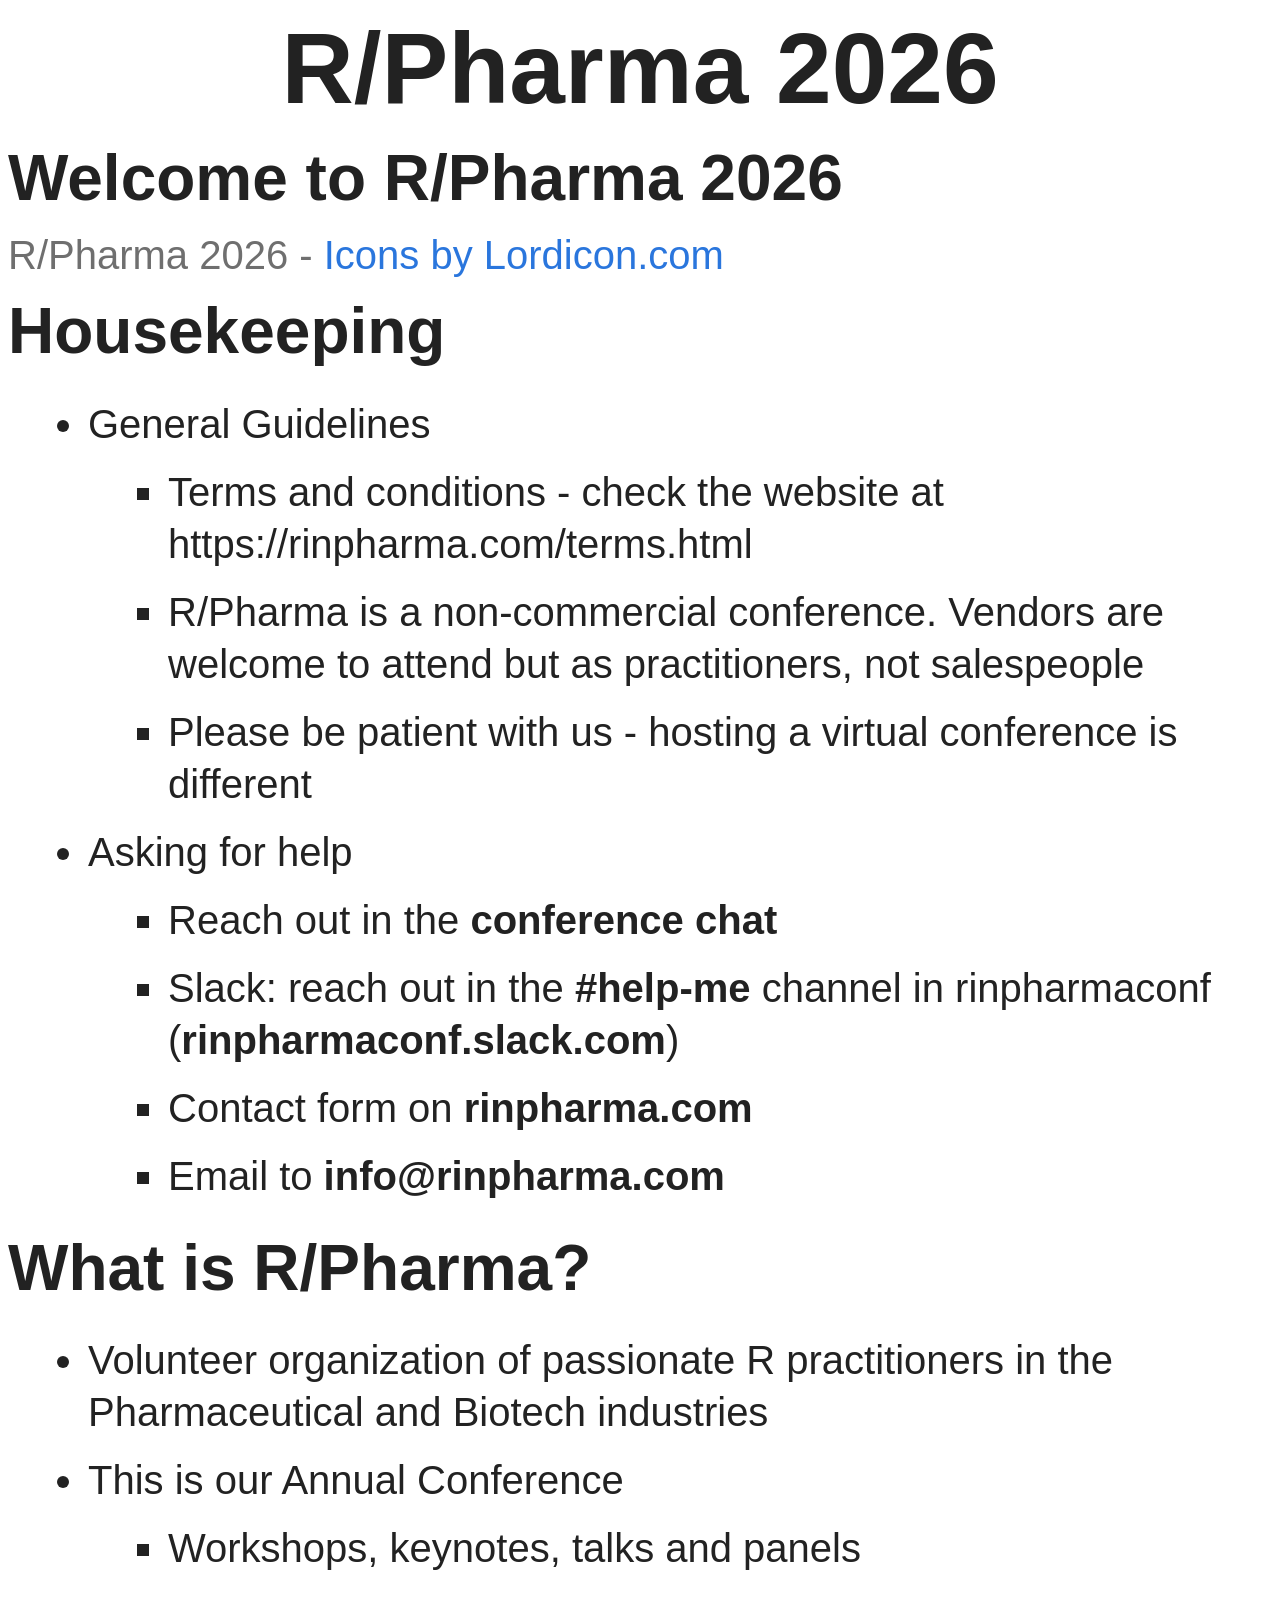
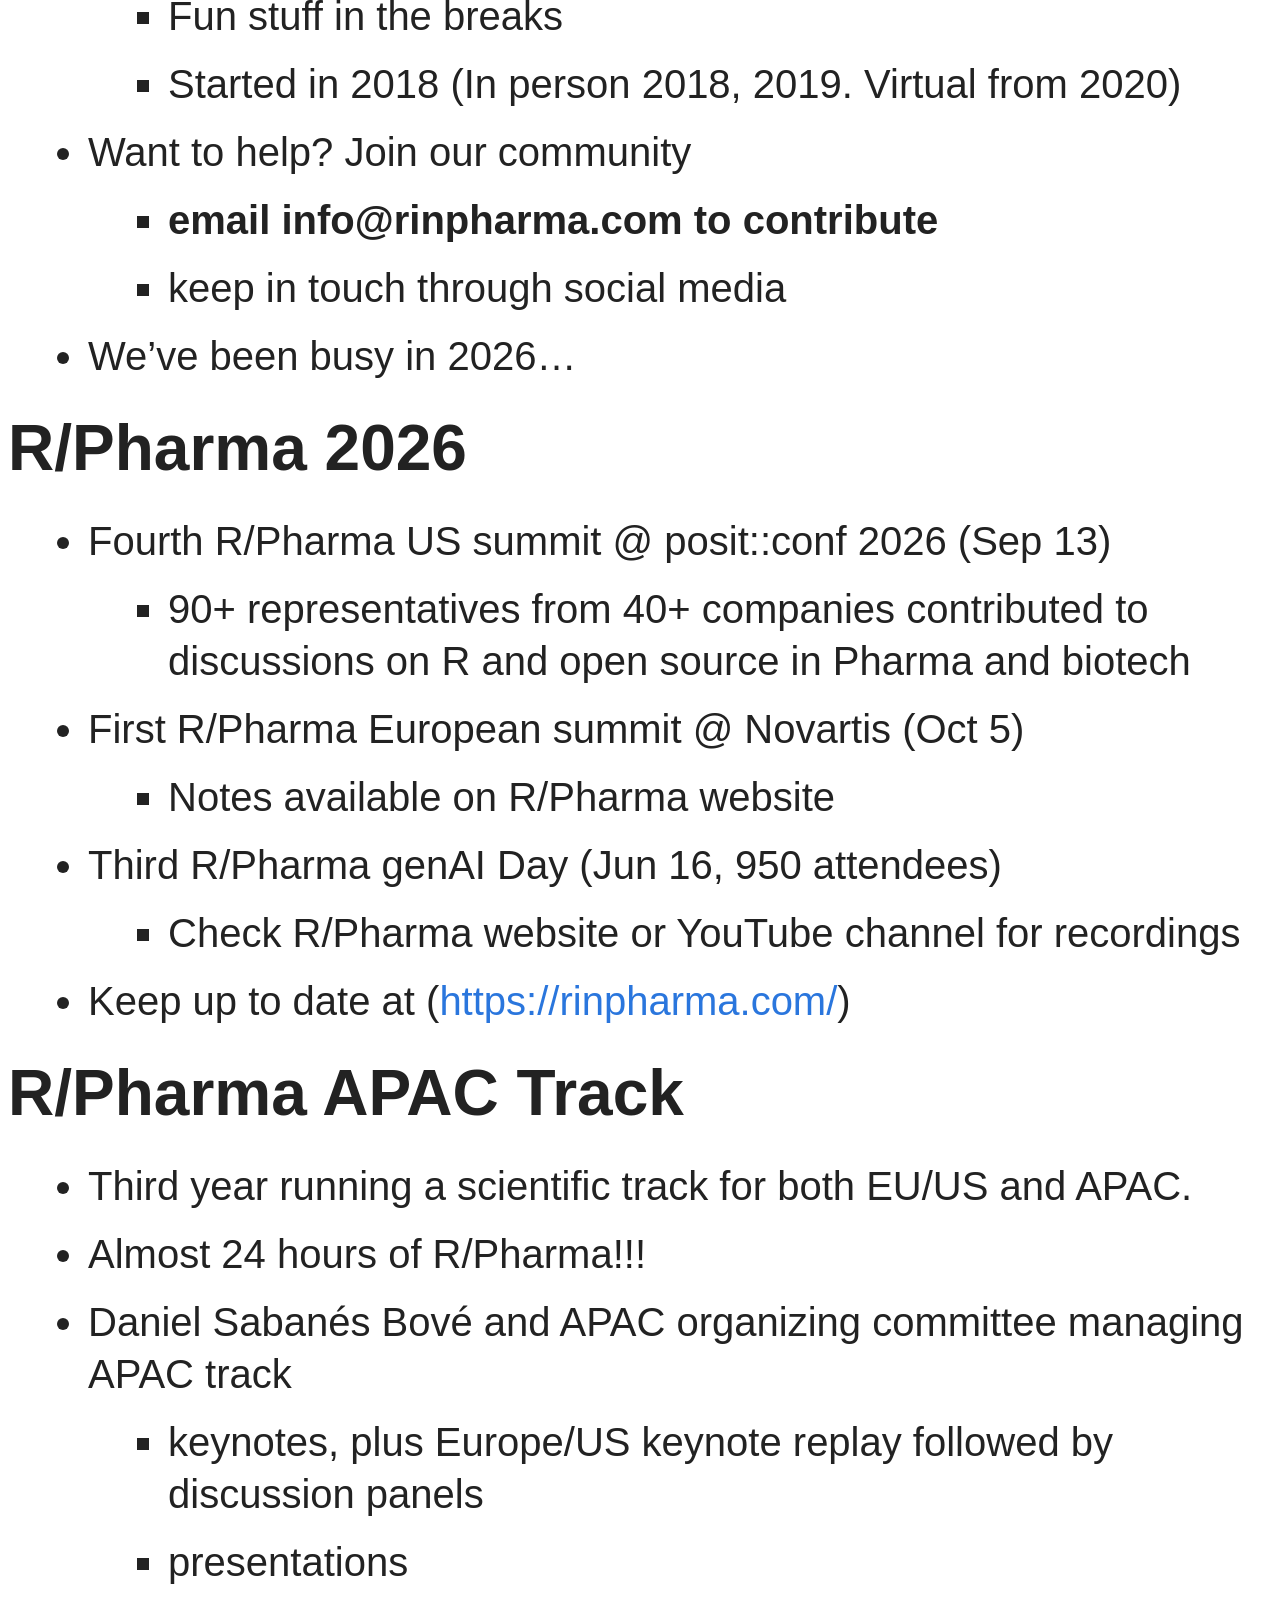
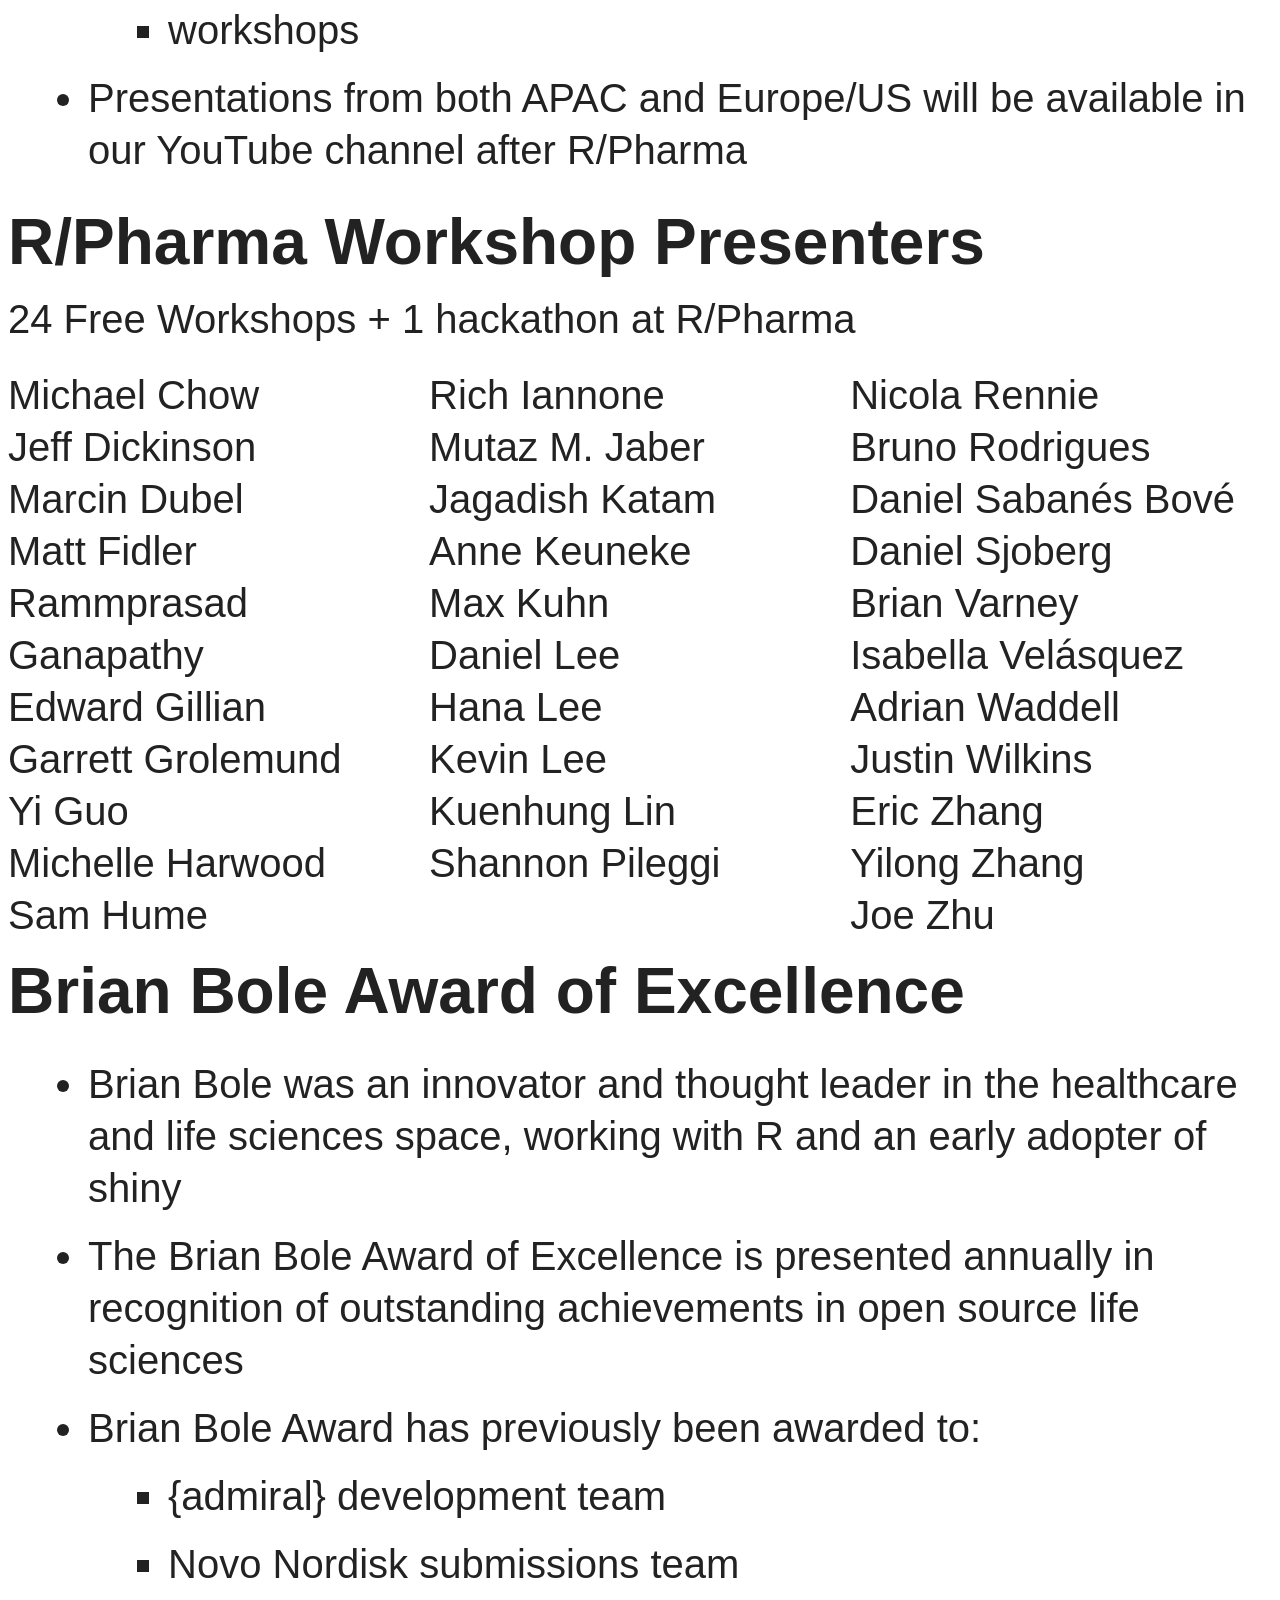
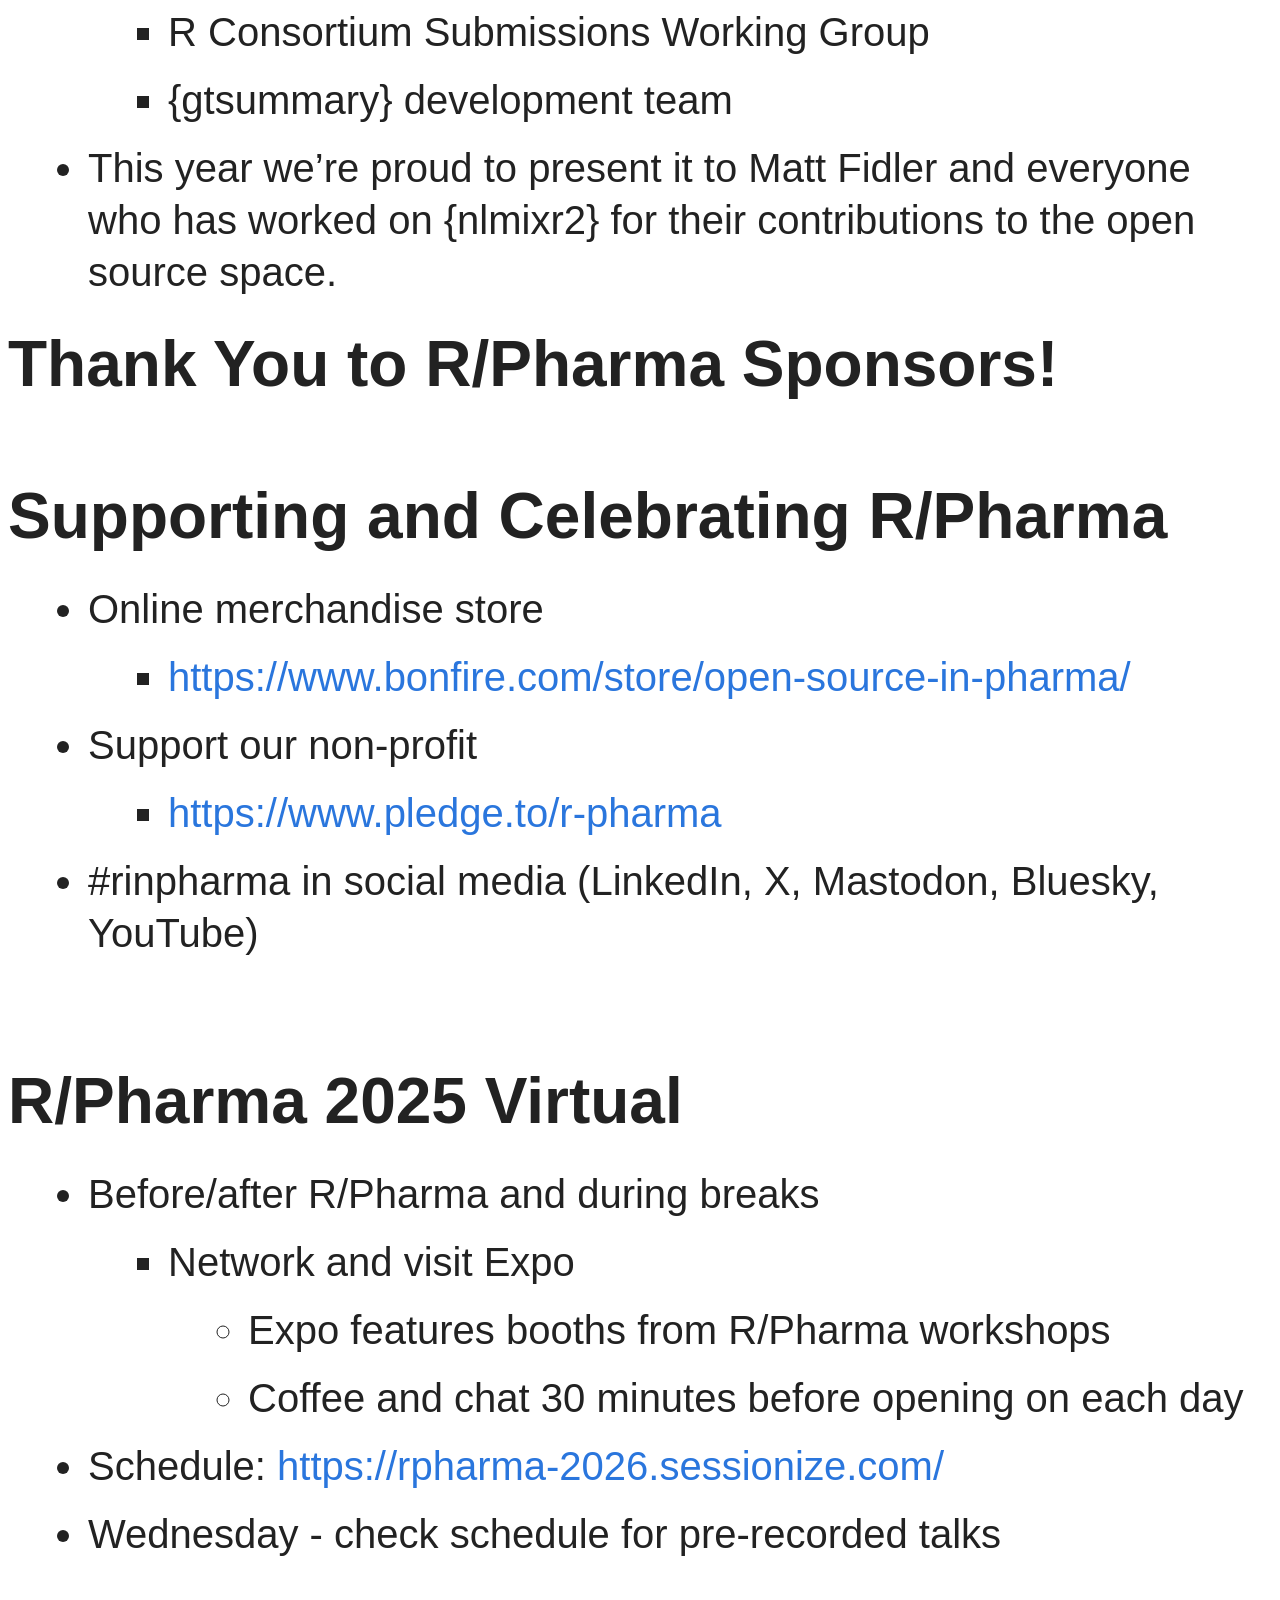
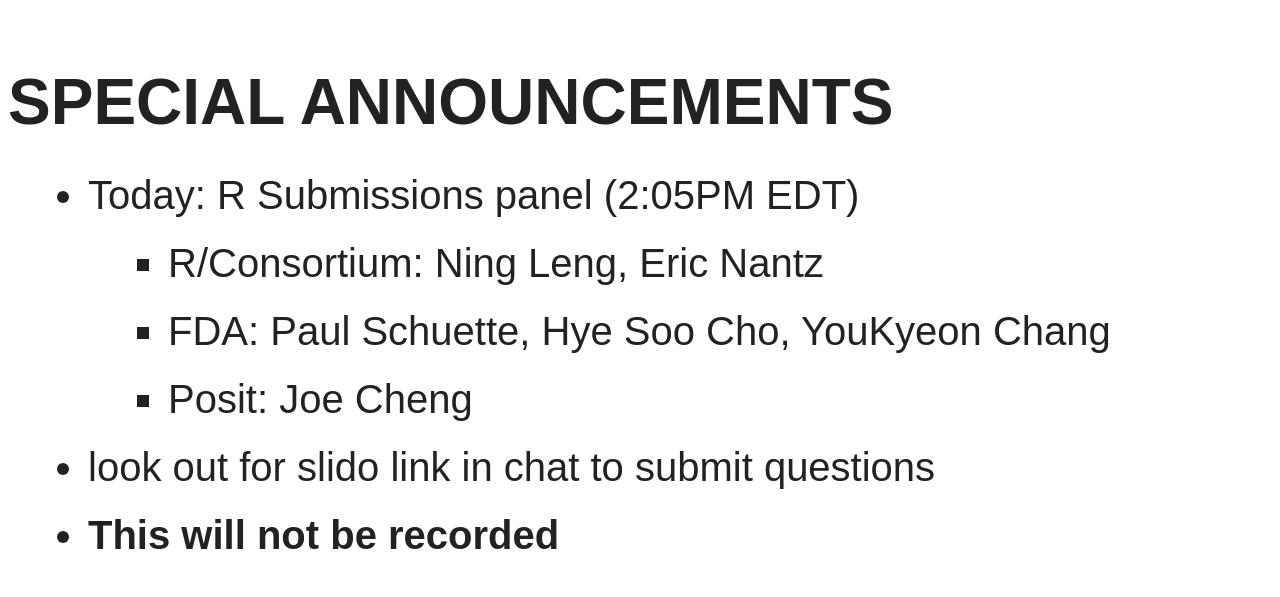
==== docs/index.html @ 0bd4efd6 "update for 2026 and rebuild" ====
<!DOCTYPE html>
<html lang="en"><head>
<script src="site_libs/clipboard/clipboard.min.js"></script>
<script src="site_libs/quarto-html/tabby.min.js"></script>
<script src="site_libs/quarto-html/popper.min.js"></script>
<script src="site_libs/quarto-html/tippy.umd.min.js"></script>
<link href="site_libs/quarto-html/tippy.css" rel="stylesheet">
<link href="site_libs/quarto-html/light-border.css" rel="stylesheet">
<link href="site_libs/quarto-html/quarto-syntax-highlighting-7f8f88aac4f3542376d5c11b86a4c14d.css" rel="stylesheet" id="quarto-text-highlighting-styles">
<script src="site_libs/quarto-contrib/lordicon-bundle-1.9.0/bundle.js"></script><meta charset="utf-8">
  <meta name="generator" content="quarto-1.9.37">

  <title>R/Pharma 2026</title>
  <meta name="apple-mobile-web-app-capable" content="yes">
  <meta name="apple-mobile-web-app-status-bar-style" content="black-translucent">
  <meta name="viewport" content="width=device-width, initial-scale=1.0, maximum-scale=1.0, user-scalable=no, minimal-ui">
  <link rel="stylesheet" href="site_libs/revealjs/dist/reset.css">
  <link rel="stylesheet" href="site_libs/revealjs/dist/reveal.css">
  <style>
    /* Default styles provided by pandoc.
    ** See https://pandoc.org/MANUAL.html#variables-for-html for config info.
    */
    code{white-space: pre-wrap;}
    span.smallcaps{font-variant: small-caps;}
    div.columns{display: flex; gap: min(4vw, 1.5em);}
    div.column{flex: auto; overflow-x: auto;}
    div.hanging-indent{margin-left: 1.5em; text-indent: -1.5em;}
    ul.task-list{list-style: none;}
    ul.task-list li input[type="checkbox"] {
      width: 0.8em;
      margin: 0 0.8em 0.2em -1em; /* quarto-specific, see https://github.com/quarto-dev/quarto-cli/issues/4556 */ 
      vertical-align: middle;
    }
  </style>
  <link rel="stylesheet" href="site_libs/revealjs/dist/theme/quarto-2740581606dc327e82f18f789b69d8a0.css">
  <link rel="stylesheet" href="styles.css">
  <link href="site_libs/revealjs/plugin/quarto-line-highlight/line-highlight.css" rel="stylesheet">
  <link href="site_libs/revealjs/plugin/reveal-menu/menu.css" rel="stylesheet">
  <link href="site_libs/revealjs/plugin/reveal-menu/quarto-menu.css" rel="stylesheet">
  <link href="site_libs/revealjs/plugin/quarto-support/footer.css" rel="stylesheet">
  <style type="text/css">
    .reveal div.sourceCode {
      margin: 0;
      overflow: auto;
    }
    .reveal div.hanging-indent {
      margin-left: 1em;
      text-indent: -1em;
    }
    .reveal .slide:not(.center) {
      height: 100%;
    }
    .reveal .slide.scrollable {
      overflow-y: auto;
    }
    .reveal .footnotes {
      height: 100%;
      overflow-y: auto;
    }
    .reveal .slide .absolute {
      position: absolute;
      display: block;
    }
    .reveal .footnotes ol {
      counter-reset: ol;
      list-style-type: none; 
      margin-left: 0;
    }
    .reveal .footnotes ol li:before {
      counter-increment: ol;
      content: counter(ol) ". "; 
    }
    .reveal .footnotes ol li > p:first-child {
      display: inline-block;
    }
    .reveal .slide ul,
    .reveal .slide ol {
      margin-bottom: 0.5em;
    }
    .reveal .slide ul li,
    .reveal .slide ol li {
      margin-top: 0.4em;
      margin-bottom: 0.2em;
    }
    .reveal .slide ul[role="tablist"] li {
      margin-bottom: 0;
    }
    .reveal .slide ul li > *:first-child,
    .reveal .slide ol li > *:first-child {
      margin-block-start: 0;
    }
    .reveal .slide ul li > *:last-child,
    .reveal .slide ol li > *:last-child {
      margin-block-end: 0;
    }
    .reveal .slide .columns:nth-child(3) {
      margin-block-start: 0.8em;
    }
    .reveal blockquote {
      box-shadow: none;
    }
    .reveal .tippy-content>* {
      margin-top: 0.2em;
      margin-bottom: 0.7em;
    }
    .reveal .tippy-content>*:last-child {
      margin-bottom: 0.2em;
    }
    .reveal .slide > img.stretch.quarto-figure-center,
    .reveal .slide > img.r-stretch.quarto-figure-center {
      display: block;
      margin-left: auto;
      margin-right: auto; 
    }
    .reveal .slide > img.stretch.quarto-figure-left,
    .reveal .slide > img.r-stretch.quarto-figure-left  {
      display: block;
      margin-left: 0;
      margin-right: auto; 
    }
    .reveal .slide > img.stretch.quarto-figure-right,
    .reveal .slide > img.r-stretch.quarto-figure-right  {
      display: block;
      margin-left: auto;
      margin-right: 0; 
    }
  </style>
</head>
<body class="quarto-light">
  <div class="reveal">
    <div class="slides">

<section id="title-slide" class="quarto-title-block center">
  <h1 class="title">R/Pharma 2026</h1>

<div class="quarto-title-authors">
</div>

</section>
<section id="welcome-to-rpharma-2026" class="slide level2">
<h2>Welcome to R/Pharma 2026</h2>
<script src="https://cdn.lordicon.com/lordicon-1.1.0.js"></script>
<p><lord-icon src="https://cdn.lordicon.com/lupuorrc.json" trigger="loop" style="width:500px;height:500px"> </lord-icon></p>
<div class="footer">
<p>R/Pharma 2026 - <a href="https://lordicon.com/">Icons by Lordicon.com</a></p>
</div>
</section>
<section id="housekeeping" class="slide level2">
<h2>Housekeeping</h2>
<div class="smaller">
<ul>
<li>General Guidelines
<ul>
<li>Terms and conditions - check the website at https://rinpharma.com/terms.html</li>
<li>R/Pharma is a non-commercial conference. Vendors are welcome to attend but as practitioners, not salespeople</li>
<li>Please be patient with us - hosting a virtual conference is different <lord-icon src="https://cdn.lordicon.com/ebvizisb.json" trigger="loop"></lord-icon></li>
</ul></li>
<li>Asking for help
<ul>
<li>Reach out in the <strong>conference chat</strong></li>
<li>Slack: reach out in the <strong>#help-me</strong> channel in rinpharmaconf (<strong>rinpharmaconf.slack.com</strong>)</li>
<li>Contact form on <strong>rinpharma.com</strong></li>
<li>Email to <strong>info@rinpharma.com</strong></li>
</ul></li>
</ul>
</div>
</section>
<section id="what-is-rpharma" class="slide level2">
<h2>What is R/Pharma?</h2>
<div class="small">
<ul>
<li>Volunteer organization of passionate R practitioners in the Pharmaceutical and Biotech industries</li>
<li>This is our Annual Conference
<ul>
<li>Workshops, keynotes, talks and panels</li>
<li>Fun stuff in the breaks</li>
<li>Started in 2018 (In person 2018, 2019. Virtual from 2020)</li>
</ul></li>
<li>Want to help? Join our community
<ul>
<li><strong>email info@rinpharma.com to contribute</strong></li>
<li>keep in touch through social media</li>
</ul></li>
<li>We’ve been busy in 2026…</li>
</ul>
</div>
</section>
<section id="rpharma-2026" class="slide level2">
<h2>R/Pharma 2026</h2>
<div class="small">
<ul>
<li class="fragment">Fourth R/Pharma US summit @ posit::conf 2026 (Sep 13)
<ul>
<li class="fragment">90+ representatives from 40+ companies contributed to discussions on R and open source in Pharma and biotech</li>
</ul></li>
<li class="fragment">First R/Pharma European summit @ Novartis (Oct 5)
<ul>
<li class="fragment">Notes available on R/Pharma website</li>
</ul></li>
<li class="fragment">Third R/Pharma genAI Day (Jun 16, 950 attendees)
<ul>
<li class="fragment">Check R/Pharma website or YouTube channel for recordings</li>
</ul></li>
<li class="fragment">Keep up to date at (<a href="https://rinpharma.com/">https://rinpharma.com/</a>)</li>
</ul>
</div>
</section>
<section id="rpharma-apac-track" class="slide level2">
<h2>R/Pharma APAC Track</h2>
<div class="small">
<ul>
<li>Third year running a scientific track for both EU/US and APAC.</li>
<li>Almost 24 hours of R/Pharma!!!</li>
<li>Daniel Sabanés Bové and APAC organizing committee managing APAC track
<ul>
<li>keynotes, plus Europe/US keynote replay followed by discussion panels</li>
<li>presentations</li>
<li>workshops</li>
</ul></li>
<li>Presentations from both APAC and Europe/US will be available in our YouTube channel after R/Pharma</li>
</ul>
</div>
</section>
<section id="rpharma-workshop-presenters" class="slide level2">
<h2>R/Pharma Workshop Presenters</h2>
<p>24 Free Workshops + 1 hackathon at R/Pharma <lord-icon src="https://cdn.lordicon.com/rhmbrqqg.json" trigger="loop" class="larger"></lord-icon></p>
<div class="columns small">
<div class="column" style="width:33%;">
<p>Michael Chow<br>
Jeff Dickinson<br>
Marcin Dubel<br>
Matt Fidler<br>
Rammprasad Ganapathy<br>
Edward Gillian<br>
Garrett Grolemund<br>
Yi Guo<br>
Michelle Harwood<br>
Sam Hume</p>
</div><div class="column" style="width:33%;">
<p>Rich Iannone<br>
Mutaz M. Jaber<br>
Jagadish Katam<br>
Anne Keuneke<br>
Max Kuhn<br>
Daniel Lee<br>
Hana Lee<br>
Kevin Lee<br>
Kuenhung Lin<br>
Shannon Pileggi</p>
</div><div class="column" style="width:33%;">
<p>Nicola Rennie<br>
Bruno Rodrigues<br>
Daniel Sabanés Bové<br>
Daniel Sjoberg<br>
Brian Varney<br>
Isabella Velásquez<br>
Adrian Waddell<br>
Justin Wilkins<br>
Eric Zhang<br>
Yilong Zhang<br>
Joe Zhu</p>
</div></div>
</section>
<section id="brian-bole-award-of-excellence" class="slide level2">
<h2>Brian Bole Award of Excellence</h2>
<div class="small">
<ul>
<li class="fragment">Brian Bole was an innovator and thought leader in the healthcare and life sciences space, working with R and an early adopter of shiny</li>
<li class="fragment">The Brian Bole Award of Excellence is presented annually in recognition of outstanding achievements in open source life sciences</li>
<li class="fragment">Brian Bole Award has previously been awarded to:
<ul>
<li class="fragment">{admiral} development team</li>
<li class="fragment">Novo Nordisk submissions team</li>
<li class="fragment">R Consortium Submissions Working Group</li>
<li class="fragment">{gtsummary} development team</li>
</ul></li>
<li class="fragment">This year we’re proud to present it to Matt Fidler and everyone who has worked on {nlmixr2} for their contributions to the open source space.</li>
</ul>
</div>
</section>
<section id="thank-you-to-rpharma-sponsors" class="slide level2">
<h2>Thank You to R/Pharma Sponsors!</h2>
<p><img data-src="assets/j_and_j.png" width="300"> <img data-src="assets/posit.png" width="300"></p>
</section>
<section id="supporting-and-celebrating-rpharma" class="slide level2">
<h2>Supporting and Celebrating R/Pharma</h2>
<div class="small">
<ul>
<li>Online merchandise store
<ul>
<li><a href="https://www.bonfire.com/store/open-source-in-pharma/">https://www.bonfire.com/store/open-source-in-pharma/</a></li>
</ul></li>
<li>Support our non-profit
<ul>
<li><a href="https://www.pledge.to/r-pharma">https://www.pledge.to/r-pharma</a></li>
</ul></li>
<li>#rinpharma in social media (LinkedIn, X, Mastodon, Bluesky, YouTube)</li>
</ul>
</div>
<div class="space-image">
<p><img data-src="assets/R_Pharma_Store-1024.png" width="200"> <img data-src="assets/pledgeto-1024.png" width="200"></p>
</div>
</section>
<section id="rpharma-2025-virtual" class="slide level2">
<h2>R/Pharma 2025 Virtual</h2>
<div class="small">
<ul>
<li>Before/after R/Pharma and during breaks
<ul>
<li>Network and visit Expo
<ul>
<li>Expo features booths from R/Pharma workshops</li>
<li>Coffee and chat 30 minutes before opening on each day</li>
</ul></li>
</ul></li>
<li>Schedule: <a href="https://rpharma-2026.sessionize.com/">https://rpharma-2026.sessionize.com/</a></li>
<li>Wednesday - check schedule for pre-recorded talks</li>
</ul>
</div>
<div class="space-image">
<p><img data-src="assets/Expo-1024.jpeg" width="200"> <img data-src="assets/Schedule-1024.jpeg" width="200"></p>
</div>
</section>
<section id="special-announcements" class="slide level2">
<h2>SPECIAL ANNOUNCEMENTS</h2>
<ul>
<li>Today: R Submissions panel (2:05PM EDT)
<ul>
<li>R/Consortium: Ning Leng, Eric Nantz</li>
<li>FDA: Paul Schuette, Hye Soo Cho, YouKyeon Chang</li>
<li>Posit: Joe Cheng</li>
</ul></li>
<li>look out for slido link in chat to submit questions</li>
<li><strong>This will not be recorded</strong></li>
</ul>


</section>
    </div>
  <div class="quarto-auto-generated-content" style="display: none;">
<p><img src="logotext_small.png" class="slide-logo"></p>
<div class="footer footer-default">
<p>R/Pharma 2026</p>
</div>
</div></div>

  <script>window.backupDefine = window.define; window.define = undefined;</script>
  <script src="site_libs/revealjs/dist/reveal.js"></script>
  <!-- reveal.js plugins -->
  <script src="site_libs/revealjs/plugin/quarto-line-highlight/line-highlight.js"></script>
  <script src="site_libs/revealjs/plugin/pdf-export/pdfexport.js"></script>
  <script src="site_libs/revealjs/plugin/reveal-menu/menu.js"></script>
  <script src="site_libs/revealjs/plugin/reveal-menu/quarto-menu.js"></script>
  <script src="site_libs/revealjs/plugin/quarto-support/support.js"></script>
  

  <script src="site_libs/revealjs/plugin/notes/notes.js"></script>
  <script src="site_libs/revealjs/plugin/search/search.js"></script>
  <script src="site_libs/revealjs/plugin/zoom/zoom.js"></script>
  <script src="site_libs/revealjs/plugin/math/math.js"></script>
  <script>window.define = window.backupDefine; window.backupDefine = undefined;</script>

  <script>

      // Full list of configuration options available at:
      // https://revealjs.com/config/
      Reveal.initialize({
'controlsAuto': true,
'previewLinksAuto': false,
'pdfSeparateFragments': false,
'autoAnimateEasing': "ease",
'autoAnimateDuration': 1,
'autoAnimateUnmatched': true,
'jumpToSlide': true,
'menu': {"side":"left","useTextContentForMissingTitles":true,"markers":false,"loadIcons":false,"custom":[{"title":"Tools","icon":"<i class=\"fas fa-gear\"></i>","content":"<ul class=\"slide-menu-items\">\n<li class=\"slide-tool-item active\" data-item=\"0\"><a href=\"#\" onclick=\"RevealMenuToolHandlers.fullscreen(event)\"><kbd>f</kbd> Fullscreen</a></li>\n<li class=\"slide-tool-item\" data-item=\"1\"><a href=\"#\" onclick=\"RevealMenuToolHandlers.speakerMode(event)\"><kbd>s</kbd> Speaker View</a></li>\n<li class=\"slide-tool-item\" data-item=\"2\"><a href=\"#\" onclick=\"RevealMenuToolHandlers.overview(event)\"><kbd>o</kbd> Slide Overview</a></li>\n<li class=\"slide-tool-item\" data-item=\"3\"><a href=\"#\" onclick=\"RevealMenuToolHandlers.togglePdfExport(event)\"><kbd>e</kbd> PDF Export Mode</a></li>\n<li class=\"slide-tool-item\" data-item=\"4\"><a href=\"#\" onclick=\"RevealMenuToolHandlers.toggleScrollView(event)\"><kbd>r</kbd> Scroll View Mode</a></li>\n<li class=\"slide-tool-item\" data-item=\"5\"><a href=\"#\" onclick=\"RevealMenuToolHandlers.keyboardHelp(event)\"><kbd>?</kbd> Keyboard Help</a></li>\n</ul>"}],"openButton":true},
'smaller': false,
 
        // Display controls in the bottom right corner
        controls: false,

        // Help the user learn the controls by providing hints, for example by
        // bouncing the down arrow when they first encounter a vertical slide
        controlsTutorial: false,

        // Determines where controls appear, "edges" or "bottom-right"
        controlsLayout: 'edges',

        // Visibility rule for backwards navigation arrows; "faded", "hidden"
        // or "visible"
        controlsBackArrows: 'faded',

        // Display a presentation progress bar
        progress: true,

        // Display the page number of the current slide
        slideNumber: false,

        // 'all', 'print', or 'speaker'
        showSlideNumber: 'all',

        // Add the current slide number to the URL hash so that reloading the
        // page/copying the URL will return you to the same slide
        hash: true,

        // Start with 1 for the hash rather than 0
        hashOneBasedIndex: false,

        // Flags if we should monitor the hash and change slides accordingly
        respondToHashChanges: true,

        // Push each slide change to the browser history
        history: true,

        // Enable keyboard shortcuts for navigation
        keyboard: true,

        // Enable the slide overview mode
        overview: true,

        // Disables the default reveal.js slide layout (scaling and centering)
        // so that you can use custom CSS layout
        disableLayout: false,

        // Vertical centering of slides
        center: false,

        // Enables touch navigation on devices with touch input
        touch: true,

        // Loop the presentation
        loop: false,

        // Change the presentation direction to be RTL
        rtl: false,

        // see https://revealjs.com/vertical-slides/#navigation-mode
        navigationMode: 'linear',

        // Randomizes the order of slides each time the presentation loads
        shuffle: false,

        // Turns fragments on and off globally
        fragments: true,

        // Flags whether to include the current fragment in the URL,
        // so that reloading brings you to the same fragment position
        fragmentInURL: false,

        // Flags if the presentation is running in an embedded mode,
        // i.e. contained within a limited portion of the screen
        embedded: false,

        // Flags if we should show a help overlay when the questionmark
        // key is pressed
        help: true,

        // Flags if it should be possible to pause the presentation (blackout)
        pause: true,

        // Flags if speaker notes should be visible to all viewers
        showNotes: false,

        // Global override for autoplaying embedded media (null/true/false)
        autoPlayMedia: null,

        // Global override for preloading lazy-loaded iframes (null/true/false)
        preloadIframes: null,

        // Number of milliseconds between automatically proceeding to the
        // next slide, disabled when set to 0, this value can be overwritten
        // by using a data-autoslide attribute on your slides
        autoSlide: 0,

        // Stop auto-sliding after user input
        autoSlideStoppable: true,

        // Use this method for navigation when auto-sliding
        autoSlideMethod: null,

        // Specify the average time in seconds that you think you will spend
        // presenting each slide. This is used to show a pacing timer in the
        // speaker view
        defaultTiming: null,

        // Enable slide navigation via mouse wheel
        mouseWheel: false,

        // The display mode that will be used to show slides
        display: 'block',

        // Hide cursor if inactive
        hideInactiveCursor: true,

        // Time before the cursor is hidden (in ms)
        hideCursorTime: 5000,

        // Opens links in an iframe preview overlay
        previewLinks: false,

        // Transition style (none/fade/slide/convex/concave/zoom)
        transition: 'none',

        // Transition speed (default/fast/slow)
        transitionSpeed: 'default',

        // Transition style for full page slide backgrounds
        // (none/fade/slide/convex/concave/zoom)
        backgroundTransition: 'none',

        // Number of slides away from the current that are visible
        viewDistance: 3,

        // Number of slides away from the current that are visible on mobile
        // devices. It is advisable to set this to a lower number than
        // viewDistance in order to save resources.
        mobileViewDistance: 2,

        // The "normal" size of the presentation, aspect ratio will be preserved
        // when the presentation is scaled to fit different resolutions. Can be
        // specified using percentage units.
        width: 1050,

        height: 700,

        // Factor of the display size that should remain empty around the content
        margin: 0.1,

        math: {
          mathjax: 'https://cdn.jsdelivr.net/npm/mathjax@2.7.9/MathJax.js',
          config: 'TeX-AMS_HTML-full',
          tex2jax: {
            inlineMath: [['\\(','\\)']],
            displayMath: [['\\[','\\]']],
            balanceBraces: true,
            processEscapes: false,
            processRefs: true,
            processEnvironments: true,
            preview: 'TeX',
            skipTags: ['script','noscript','style','textarea','pre','code'],
            ignoreClass: 'tex2jax_ignore',
            processClass: 'tex2jax_process'
          },
        },

        // reveal.js plugins
        plugins: [QuartoLineHighlight, PdfExport, RevealMenu, QuartoSupport,

          RevealMath,
          RevealNotes,
          RevealSearch,
          RevealZoom
        ]
      });
    </script>
    <script id="quarto-html-after-body" type="application/javascript">
      window.document.addEventListener("DOMContentLoaded", function (event) {
        const tabsets =  window.document.querySelectorAll(".panel-tabset-tabby")
        tabsets.forEach(function(tabset) {
          const tabby = new Tabby('#' + tabset.id);
        });
        const isCodeAnnotation = (el) => {
          for (const clz of el.classList) {
            if (clz.startsWith('code-annotation-')) {                     
              return true;
            }
          }
          return false;
        }
        const onCopySuccess = function(e) {
          // button target
          const button = e.trigger;
          // don't keep focus
          button.blur();
          // flash "checked"
          button.classList.add('code-copy-button-checked');
          var currentTitle = button.getAttribute("title");
          button.setAttribute("title", "Copied!");
          let tooltip;
          if (window.bootstrap) {
            button.setAttribute("data-bs-toggle", "tooltip");
            button.setAttribute("data-bs-placement", "left");
            button.setAttribute("data-bs-title", "Copied!");
            tooltip = new bootstrap.Tooltip(button, 
              { trigger: "manual", 
                customClass: "code-copy-button-tooltip",
                offset: [0, -8]});
            tooltip.show();    
          }
          setTimeout(function() {
            if (tooltip) {
              tooltip.hide();
              button.removeAttribute("data-bs-title");
              button.removeAttribute("data-bs-toggle");
              button.removeAttribute("data-bs-placement");
            }
            button.setAttribute("title", currentTitle);
            button.classList.remove('code-copy-button-checked');
          }, 1000);
          // clear code selection
          e.clearSelection();
        }
        const getTextToCopy = function(trigger) {
          const outerScaffold = trigger.parentElement.cloneNode(true);
          const codeEl = outerScaffold.querySelector('code');
          for (const childEl of codeEl.children) {
            if (isCodeAnnotation(childEl)) {
              childEl.remove();
            }
          }
          return codeEl.innerText;
        }
        const clipboard = new window.ClipboardJS('.code-copy-button:not([data-in-quarto-modal])', {
          text: getTextToCopy
        });
        clipboard.on('success', onCopySuccess);
        if (window.document.getElementById('quarto-embedded-source-code-modal')) {
          const clipboardModal = new window.ClipboardJS('.code-copy-button[data-in-quarto-modal]', {
            text: getTextToCopy,
            container: window.document.getElementById('quarto-embedded-source-code-modal')
          });
          clipboardModal.on('success', onCopySuccess);
        }
          var localhostRegex = new RegExp(/^(?:http|https):\/\/localhost\:?[0-9]*\//);
          var mailtoRegex = new RegExp(/^mailto:/);
            var filterRegex = new RegExp('/' + window.location.host + '/');
          var isInternal = (href) => {
              return filterRegex.test(href) || localhostRegex.test(href) || mailtoRegex.test(href);
          }
          // Inspect non-navigation links and adorn them if external
         var links = window.document.querySelectorAll('a[href]:not(.nav-link):not(.navbar-brand):not(.toc-action):not(.sidebar-link):not(.sidebar-item-toggle):not(.pagination-link):not(.no-external):not([aria-hidden]):not(.dropdown-item):not(.quarto-navigation-tool):not(.about-link)');
          for (var i=0; i<links.length; i++) {
            const link = links[i];
            if (!isInternal(link.href)) {
              // undo the damage that might have been done by quarto-nav.js in the case of
              // links that we want to consider external
              if (link.dataset.originalHref !== undefined) {
                link.href = link.dataset.originalHref;
              }
            }
          }
        function tippyHover(el, contentFn, onTriggerFn, onUntriggerFn) {
          const config = {
            allowHTML: true,
            maxWidth: 500,
            delay: 100,
            arrow: false,
            appendTo: function(el) {
                return el.closest('section.slide') || el.parentElement;
            },
            interactive: true,
            interactiveBorder: 10,
            theme: 'light-border',
            placement: 'bottom-start',
          };
          if (contentFn) {
            config.content = contentFn;
          }
          if (onTriggerFn) {
            config.onTrigger = onTriggerFn;
          }
          if (onUntriggerFn) {
            config.onUntrigger = onUntriggerFn;
          }
            config['offset'] = [0,0];
            config['maxWidth'] = 700;
          window.tippy(el, config); 
        }
        const noterefs = window.document.querySelectorAll('a[role="doc-noteref"]');
        for (var i=0; i<noterefs.length; i++) {
          const ref = noterefs[i];
          tippyHover(ref, function() {
            // use id or data attribute instead here
            let href = ref.getAttribute('data-footnote-href') || ref.getAttribute('href');
            try { href = new URL(href).hash; } catch {}
            const id = href.replace(/^#\/?/, "");
            const note = window.document.getElementById(id);
            if (note) {
              return note.innerHTML;
            } else {
              return "";
            }
          });
        }
        const findCites = (el) => {
          const parentEl = el.parentElement;
          if (parentEl) {
            const cites = parentEl.dataset.cites;
            if (cites) {
              return {
                el,
                cites: cites.split(' ')
              };
            } else {
              return findCites(el.parentElement)
            }
          } else {
            return undefined;
          }
        };
        var bibliorefs = window.document.querySelectorAll('a[role="doc-biblioref"]');
        for (var i=0; i<bibliorefs.length; i++) {
          const ref = bibliorefs[i];
          const citeInfo = findCites(ref);
          if (citeInfo) {
            tippyHover(citeInfo.el, function() {
              var popup = window.document.createElement('div');
              citeInfo.cites.forEach(function(cite) {
                var citeDiv = window.document.createElement('div');
                citeDiv.classList.add('hanging-indent');
                citeDiv.classList.add('csl-entry');
                var biblioDiv = window.document.getElementById('ref-' + cite);
                if (biblioDiv) {
                  citeDiv.innerHTML = biblioDiv.innerHTML;
                }
                popup.appendChild(citeDiv);
              });
              return popup.innerHTML;
            });
          }
        }
      });
      </script>
    

</body></html>
---- docs/site_libs/quarto-html/quarto-syntax-highlighting-7f8f88aac4f3542376d5c11b86a4c14d.css ----
/* quarto syntax highlight colors */
:root {
  --quarto-hl-ot-color: #003B4F;
  --quarto-hl-at-color: #657422;
  --quarto-hl-ss-color: #20794D;
  --quarto-hl-an-color: #5E5E5E;
  --quarto-hl-fu-color: #4758AB;
  --quarto-hl-st-color: #20794D;
  --quarto-hl-cf-color: #003B4F;
  --quarto-hl-op-color: #5E5E5E;
  --quarto-hl-er-color: #AD0000;
  --quarto-hl-bn-color: #AD0000;
  --quarto-hl-al-color: #AD0000;
  --quarto-hl-va-color: #111111;
  --quarto-hl-bu-color: inherit;
  --quarto-hl-ex-color: inherit;
  --quarto-hl-pp-color: #AD0000;
  --quarto-hl-in-color: #5E5E5E;
  --quarto-hl-vs-color: #20794D;
  --quarto-hl-wa-color: #5E5E5E;
  --quarto-hl-do-color: #5E5E5E;
  --quarto-hl-im-color: #00769E;
  --quarto-hl-ch-color: #20794D;
  --quarto-hl-dt-color: #AD0000;
  --quarto-hl-fl-color: #AD0000;
  --quarto-hl-co-color: #5E5E5E;
  --quarto-hl-cv-color: #5E5E5E;
  --quarto-hl-cn-color: #8f5902;
  --quarto-hl-sc-color: #5E5E5E;
  --quarto-hl-dv-color: #AD0000;
  --quarto-hl-kw-color: #003B4F;
}

/* other quarto variables */
:root {
  --quarto-font-monospace: SFMono-Regular, Menlo, Monaco, Consolas, "Liberation Mono", "Courier New", monospace;
}

/* syntax highlight based on Pandoc's rules */
pre > code.sourceCode > span {
  color: #003B4F;
}

code.sourceCode > span {
  color: #003B4F;
}

div.sourceCode,
div.sourceCode pre.sourceCode {
  color: #003B4F;
}

/* Normal */
code span {
  color: #003B4F;
}

/* Alert */
code span.al {
  color: #AD0000;
  font-style: inherit;
}

/* Annotation */
code span.an {
  color: #5E5E5E;
  font-style: inherit;
}

/* Attribute */
code span.at {
  color: #657422;
  font-style: inherit;
}

/* BaseN */
code span.bn {
  color: #AD0000;
  font-style: inherit;
}

/* BuiltIn */
code span.bu {
  font-style: inherit;
}

/* ControlFlow */
code span.cf {
  color: #003B4F;
  font-weight: bold;
  font-style: inherit;
}

/* Char */
code span.ch {
  color: #20794D;
  font-style: inherit;
}

/* Constant */
code span.cn {
  color: #8f5902;
  font-style: inherit;
}

/* Comment */
code span.co {
  color: #5E5E5E;
  font-style: inherit;
}

/* CommentVar */
code span.cv {
  color: #5E5E5E;
  font-style: italic;
}

/* Documentation */
code span.do {
  color: #5E5E5E;
  font-style: italic;
}

/* DataType */
code span.dt {
  color: #AD0000;
  font-style: inherit;
}

/* DecVal */
code span.dv {
  color: #AD0000;
  font-style: inherit;
}

/* Error */
code span.er {
  color: #AD0000;
  font-style: inherit;
}

/* Extension */
code span.ex {
  font-style: inherit;
}

/* Float */
code span.fl {
  color: #AD0000;
  font-style: inherit;
}

/* Function */
code span.fu {
  color: #4758AB;
  font-style: inherit;
}

/* Import */
code span.im {
  color: #00769E;
  font-style: inherit;
}

/* Information */
code span.in {
  color: #5E5E5E;
  font-style: inherit;
}

/* Keyword */
code span.kw {
  color: #003B4F;
  font-weight: bold;
  font-style: inherit;
}

/* Operator */
code span.op {
  color: #5E5E5E;
  font-style: inherit;
}

/* Other */
code span.ot {
  color: #003B4F;
  font-style: inherit;
}

/* Preprocessor */
code span.pp {
  color: #AD0000;
  font-style: inherit;
}

/* SpecialChar */
code span.sc {
  color: #5E5E5E;
  font-style: inherit;
}

/* SpecialString */
code span.ss {
  color: #20794D;
  font-style: inherit;
}

/* String */
code span.st {
  color: #20794D;
  font-style: inherit;
}

/* Variable */
code span.va {
  color: #111111;
  font-style: inherit;
}

/* VerbatimString */
code span.vs {
  color: #20794D;
  font-style: inherit;
}

/* Warning */
code span.wa {
  color: #5E5E5E;
  font-style: italic;
}

.prevent-inlining {
  content: "</";
}

/*# sourceMappingURL=789ad8cd35626ba772517505b42a116e.css.map */
---- docs/site_libs/revealjs/dist/theme/quarto-2740581606dc327e82f18f789b69d8a0.css ----
@import"./fonts/source-sans-pro/source-sans-pro.css";:root{--r-background-color: #fff;--r-main-font: Source Sans Pro, Helvetica, sans-serif;--r-main-font-size: 40px;--r-main-color: #222;--r-block-margin: 12px;--r-heading-margin: 0 0 12px 0;--r-heading-font: Source Sans Pro, Helvetica, sans-serif;--r-heading-color: #222;--r-heading-line-height: 1.2;--r-heading-letter-spacing: normal;--r-heading-text-transform: none;--r-heading-text-shadow: none;--r-heading-font-weight: 600;--r-heading1-text-shadow: none;--r-heading1-size: 2.5em;--r-heading2-size: 1.6em;--r-heading3-size: 1.3em;--r-heading4-size: 1em;--r-code-font: SFMono-Regular, Menlo, Monaco, Consolas, Liberation Mono, Courier New, monospace;--r-link-color: #2a76dd;--r-link-color-dark: rgb(25.6720647773, 83.0566801619, 160.8279352227);--r-link-color-hover: rgb(85.979757085, 146.2874493927, 228.020242915);--r-selection-background-color: rgb(151.9493927126, 188.7186234818, 238.5506072874);--r-selection-color: #fff;--r-overlay-element-bg-color: 240, 240, 240;--r-overlay-element-fg-color: 0, 0, 0}.reveal-viewport{background:#fff;background-color:var(--r-background-color)}.reveal{font-family:var(--r-main-font);font-size:var(--r-main-font-size);font-weight:normal;color:var(--r-main-color)}.reveal ::selection{color:var(--r-selection-color);background:var(--r-selection-background-color);text-shadow:none}.reveal ::-moz-selection{color:var(--r-selection-color);background:var(--r-selection-background-color);text-shadow:none}.reveal .slides section,.reveal .slides section>section{line-height:1.3;font-weight:inherit}.reveal h1,.reveal h2,.reveal h3,.reveal h4,.reveal h5,.reveal h6{margin:var(--r-heading-margin);color:var(--r-heading-color);font-family:var(--r-heading-font);font-weight:var(--r-heading-font-weight);line-height:var(--r-heading-line-height);letter-spacing:var(--r-heading-letter-spacing);text-transform:var(--r-heading-text-transform);text-shadow:var(--r-heading-text-shadow);word-wrap:break-word}.reveal h1{font-size:var(--r-heading1-size)}.reveal h2{font-size:var(--r-heading2-size)}.reveal h3{font-size:var(--r-heading3-size)}.reveal h4{font-size:var(--r-heading4-size)}.reveal h1{text-shadow:var(--r-heading1-text-shadow)}.reveal p{margin:var(--r-block-margin) 0;line-height:1.3}.reveal h1:last-child,.reveal h2:last-child,.reveal h3:last-child,.reveal h4:last-child,.reveal h5:last-child,.reveal h6:last-child{margin-bottom:0}.reveal img,.reveal video,.reveal iframe{max-width:95%;max-height:95%}.reveal strong,.reveal b{font-weight:bold}.reveal em{font-style:italic}.reveal ol,.reveal dl,.reveal ul{display:inline-block;text-align:left;margin:0 0 0 1em}.reveal ol{list-style-type:decimal}.reveal ul{list-style-type:disc}.reveal ul ul{list-style-type:square}.reveal ul ul ul{list-style-type:circle}.reveal ul ul,.reveal ul ol,.reveal ol ol,.reveal ol ul{display:block;margin-left:40px}.reveal dt{font-weight:bold}.reveal dd{margin-left:40px}.reveal blockquote{display:block;position:relative;width:70%;margin:var(--r-block-margin) auto;padding:5px;font-style:italic;background:hsla(0,0%,100%,.05);box-shadow:0px 0px 2px rgba(0,0,0,.2)}.reveal blockquote p:first-child,.reveal blockquote p:last-child{display:inline-block}.reveal q{font-style:italic}.reveal pre{display:block;position:relative;width:90%;margin:var(--r-block-margin) auto;text-align:left;font-size:.55em;font-family:var(--r-code-font);line-height:1.2em;word-wrap:break-word;box-shadow:0px 5px 15px rgba(0,0,0,.15)}.reveal code{font-family:var(--r-code-font);text-transform:none;tab-size:2}.reveal pre code{display:block;padding:5px;overflow:auto;max-height:400px;word-wrap:normal}.reveal .code-wrapper{white-space:normal}.reveal .code-wrapper code{white-space:pre}.reveal table{margin:auto;border-collapse:collapse;border-spacing:0}.reveal table th{font-weight:bold}.reveal table th,.reveal table td{text-align:left;padding:.2em .5em .2em .5em;border-bottom:1px solid}.reveal table th[align=center],.reveal table td[align=center]{text-align:center}.reveal table th[align=right],.reveal table td[align=right]{text-align:right}.reveal table tbody tr:last-child th,.reveal table tbody tr:last-child td{border-bottom:none}.reveal sup{vertical-align:super;font-size:smaller}.reveal sub{vertical-align:sub;font-size:smaller}.reveal small{display:inline-block;font-size:.6em;line-height:1.2em;vertical-align:top}.reveal small *{vertical-align:top}.reveal img{margin:var(--r-block-margin) 0}.reveal a{color:var(--r-link-color);text-decoration:none;transition:color .15s ease}.reveal a:hover{color:var(--r-link-color-hover);text-shadow:none;border:none}.reveal .roll span:after{color:#fff;background:var(--r-link-color-dark)}.reveal .r-frame{border:4px solid var(--r-main-color);box-shadow:0 0 10px rgba(0,0,0,.15)}.reveal a .r-frame{transition:all .15s linear}.reveal a:hover .r-frame{border-color:var(--r-link-color);box-shadow:0 0 20px rgba(0,0,0,.55)}.reveal .controls{color:var(--r-link-color)}.reveal .progress{background:rgba(0,0,0,.2);color:var(--r-link-color)}@media print{.backgrounds{background-color:var(--r-background-color)}}.top-right{position:absolute;top:1em;right:1em}.visually-hidden{border:0;clip:rect(0 0 0 0);height:auto;margin:0;overflow:hidden;padding:0;position:absolute;width:1px;white-space:nowrap}.hidden{display:none !important}.zindex-bottom{z-index:-1 !important}figure.figure{display:block}.quarto-layout-panel{margin-bottom:1em}.quarto-layout-panel>figure{width:100%}.quarto-layout-panel>figure>figcaption,.quarto-layout-panel>.panel-caption{margin-top:10pt}.quarto-layout-panel>.table-caption{margin-top:0px}.table-caption p{margin-bottom:.5em}.quarto-layout-row{display:flex;flex-direction:row;align-items:flex-start}.quarto-layout-valign-top{align-items:flex-start}.quarto-layout-valign-bottom{align-items:flex-end}.quarto-layout-valign-center{align-items:center}.quarto-layout-cell{position:relative;margin-right:20px}.quarto-layout-cell:last-child{margin-right:0}.quarto-layout-cell figure,.quarto-layout-cell>p{margin:.2em}.quarto-layout-cell img{max-width:100%}.quarto-layout-cell .html-widget{width:100% !important}.quarto-layout-cell div figure p{margin:0}.quarto-layout-cell figure{display:block;margin-inline-start:0;margin-inline-end:0}.quarto-layout-cell table{display:inline-table}.quarto-layout-cell-subref figcaption,figure .quarto-layout-row figure figcaption{text-align:center;font-style:italic}.quarto-figure{position:relative;margin-bottom:1em}.quarto-figure>figure{width:100%;margin-bottom:0}.quarto-figure-left>figure>p,.quarto-figure-left>figure>div{text-align:left}.quarto-figure-center>figure>p,.quarto-figure-center>figure>div{text-align:center}.quarto-figure-right>figure>p,.quarto-figure-right>figure>div{text-align:right}.quarto-figure>figure>div.cell-annotation,.quarto-figure>figure>div code{text-align:left}figure>p:empty{display:none}figure>p:first-child{margin-top:0;margin-bottom:0}figure>figcaption.quarto-float-caption-bottom{margin-bottom:.5em}figure>figcaption.quarto-float-caption-top{margin-top:.5em}div[id^=tbl-]{position:relative}.quarto-figure>.anchorjs-link{position:absolute;top:.6em;right:.5em}div[id^=tbl-]>.anchorjs-link{position:absolute;top:.7em;right:.3em}.quarto-figure:hover>.anchorjs-link,div[id^=tbl-]:hover>.anchorjs-link,h2:hover>.anchorjs-link,h3:hover>.anchorjs-link,h4:hover>.anchorjs-link,h5:hover>.anchorjs-link,h6:hover>.anchorjs-link,.reveal-anchorjs-link>.anchorjs-link{opacity:1}#title-block-header{margin-block-end:1rem;position:relative;margin-top:-1px}#title-block-header .abstract{margin-block-start:1rem}#title-block-header .abstract .abstract-title{font-weight:600}#title-block-header a{text-decoration:none}#title-block-header .author,#title-block-header .date,#title-block-header .doi{margin-block-end:.2rem}#title-block-header .quarto-title-block>div{display:flex}#title-block-header .quarto-title-block>div>h1{flex-grow:1}#title-block-header .quarto-title-block>div>button{flex-shrink:0;height:2.25rem;margin-top:0}tr.header>th>p:last-of-type{margin-bottom:0px}table,table.table{margin-top:.5rem;margin-bottom:.5rem}caption,.table-caption{padding-top:.5rem;padding-bottom:.5rem;text-align:center}figure.quarto-float-tbl figcaption.quarto-float-caption-top{margin-top:.5rem;margin-bottom:.25rem;text-align:center}figure.quarto-float-tbl figcaption.quarto-float-caption-bottom{padding-top:.25rem;margin-bottom:.5rem;text-align:center}.utterances{max-width:none;margin-left:-8px}iframe{margin-bottom:1em}details{margin-bottom:1em}details[show]{margin-bottom:0}details>summary{color:rgb(110.5,110.5,110.5)}details>summary>p:only-child{display:inline}div.code-copy-outer-scaffold{position:relative}dd code:not(.sourceCode),p code:not(.sourceCode){white-space:pre-wrap}code{white-space:pre}@media print{code{white-space:pre-wrap}}pre>code{display:block}pre>code.sourceCode{white-space:pre}pre>code.sourceCode>span>a:first-child::before{text-decoration:none}pre.code-overflow-wrap>code.sourceCode{white-space:pre-wrap}pre.code-overflow-scroll>code.sourceCode{white-space:pre}code a:any-link{color:inherit;text-decoration:none}code a:hover{color:inherit;text-decoration:underline}ul.task-list{padding-left:1em}[data-tippy-root]{display:inline-block}.tippy-content .footnote-back{display:none}.footnote-back{margin-left:.2em}.tippy-content{overflow-x:auto}.quarto-embedded-source-code{display:none}.quarto-unresolved-ref{font-weight:600}.quarto-cover-image{max-width:35%;float:right;margin-left:30px}.cell-output-display .widget-subarea{margin-bottom:1em}.cell-output-display:not(.no-overflow-x),.knitsql-table:not(.no-overflow-x){overflow-x:auto}.panel-input{margin-bottom:1em}.panel-input>div,.panel-input>div>div{display:inline-block;vertical-align:top;padding-right:12px}.panel-input>p:last-child{margin-bottom:0}.layout-sidebar{margin-bottom:1em}.layout-sidebar .tab-content{border:none}.tab-content>.page-columns.active{display:grid}div.sourceCode>iframe{width:100%;height:300px;margin-bottom:-0.5em}a{text-underline-offset:3px}.callout pre.sourceCode{padding-left:0}div.ansi-escaped-output{font-family:monospace;display:block}/*!
*
* ansi colors from IPython notebook's
*
* we also add `bright-[color]-` synonyms for the `-[color]-intense` classes since
* that seems to be what ansi_up emits
*
*/.ansi-black-fg{color:#3e424d}.ansi-black-bg{background-color:#3e424d}.ansi-black-intense-black,.ansi-bright-black-fg{color:#282c36}.ansi-black-intense-black,.ansi-bright-black-bg{background-color:#282c36}.ansi-red-fg{color:#e75c58}.ansi-red-bg{background-color:#e75c58}.ansi-red-intense-red,.ansi-bright-red-fg{color:#b22b31}.ansi-red-intense-red,.ansi-bright-red-bg{background-color:#b22b31}.ansi-green-fg{color:#00a250}.ansi-green-bg{background-color:#00a250}.ansi-green-intense-green,.ansi-bright-green-fg{color:#007427}.ansi-green-intense-green,.ansi-bright-green-bg{background-color:#007427}.ansi-yellow-fg{color:#ddb62b}.ansi-yellow-bg{background-color:#ddb62b}.ansi-yellow-intense-yellow,.ansi-bright-yellow-fg{color:#b27d12}.ansi-yellow-intense-yellow,.ansi-bright-yellow-bg{background-color:#b27d12}.ansi-blue-fg{color:#208ffb}.ansi-blue-bg{background-color:#208ffb}.ansi-blue-intense-blue,.ansi-bright-blue-fg{color:#0065ca}.ansi-blue-intense-blue,.ansi-bright-blue-bg{background-color:#0065ca}.ansi-magenta-fg{color:#d160c4}.ansi-magenta-bg{background-color:#d160c4}.ansi-magenta-intense-magenta,.ansi-bright-magenta-fg{color:#a03196}.ansi-magenta-intense-magenta,.ansi-bright-magenta-bg{background-color:#a03196}.ansi-cyan-fg{color:#60c6c8}.ansi-cyan-bg{background-color:#60c6c8}.ansi-cyan-intense-cyan,.ansi-bright-cyan-fg{color:#258f8f}.ansi-cyan-intense-cyan,.ansi-bright-cyan-bg{background-color:#258f8f}.ansi-white-fg{color:#c5c1b4}.ansi-white-bg{background-color:#c5c1b4}.ansi-white-intense-white,.ansi-bright-white-fg{color:#a1a6b2}.ansi-white-intense-white,.ansi-bright-white-bg{background-color:#a1a6b2}.ansi-default-inverse-fg{color:#fff}.ansi-default-inverse-bg{background-color:#000}.ansi-bold{font-weight:bold}.ansi-underline{text-decoration:underline}:root{--quarto-body-bg: #fff;--quarto-body-color: #222;--quarto-text-muted: rgb(110.5, 110.5, 110.5);--quarto-border-color: #bbbbbb;--quarto-border-width: 1px;--quarto-border-radius: 4px}table.gt_table{color:var(--quarto-body-color);font-size:1em;width:100%;background-color:rgba(0,0,0,0);border-top-width:inherit;border-bottom-width:inherit;border-color:var(--quarto-border-color)}table.gt_table th.gt_column_spanner_outer{color:var(--quarto-body-color);background-color:rgba(0,0,0,0);border-top-width:inherit;border-bottom-width:inherit;border-color:var(--quarto-border-color)}table.gt_table th.gt_col_heading{color:var(--quarto-body-color);font-weight:bold;background-color:rgba(0,0,0,0)}table.gt_table thead.gt_col_headings{border-bottom:1px solid currentColor;border-top-width:inherit;border-top-color:var(--quarto-border-color)}table.gt_table thead.gt_col_headings:not(:first-child){border-top-width:1px;border-top-color:var(--quarto-border-color)}table.gt_table td.gt_row{border-bottom-width:1px;border-bottom-color:var(--quarto-border-color);border-top-width:0px}table.gt_table tbody.gt_table_body{border-top-width:1px;border-bottom-width:1px;border-bottom-color:var(--quarto-border-color);border-top-color:currentColor}div.columns{display:initial;gap:initial}div.column{display:inline-block;overflow-x:initial;vertical-align:top;width:50%}.code-annotation-tip-content{word-wrap:break-word}.code-annotation-container-hidden{display:none !important}dl.code-annotation-container-grid{display:grid;grid-template-columns:min-content auto}dl.code-annotation-container-grid dt{grid-column:1}dl.code-annotation-container-grid dd{grid-column:2}pre.sourceCode.code-annotation-code{padding-right:0}code.sourceCode .code-annotation-anchor{z-index:100;position:relative;float:right;background-color:rgba(0,0,0,0)}input[type=checkbox]{margin-right:.5ch}:root{--mermaid-bg-color: #fff;--mermaid-edge-color: #999;--mermaid-node-fg-color: #222;--mermaid-fg-color: #222;--mermaid-fg-color--lighter: rgb(59.5, 59.5, 59.5);--mermaid-fg-color--lightest: #555555;--mermaid-font-family: Source Sans Pro, Helvetica, sans-serif;--mermaid-label-bg-color: #fff;--mermaid-label-fg-color: #2a76dd;--mermaid-node-bg-color: rgba(42, 118, 221, 0.1);--mermaid-node-fg-color: #222}@media print{:root{font-size:11pt}#quarto-sidebar,#TOC,.nav-page{display:none}.page-columns .content{grid-column-start:page-start}.fixed-top{position:relative}.panel-caption,.figure-caption,figcaption{color:#666}}body.quarto-light .dark-content{display:none !important}body.quarto-dark .light-content{display:none !important}.code-copy-button{position:absolute;top:0;right:0;border:0;margin-top:5px;margin-right:5px;background-color:rgba(0,0,0,0);z-index:3}.code-copy-button-tooltip{font-size:.75em}div.code-copy-outer-scaffold:hover>.code-copy-button>.bi::before{display:inline-block;height:1rem;width:1rem;content:"";vertical-align:-0.125em;background-image:url('data:image/svg+xml,<svg xmlns="http://www.w3.org/2000/svg" width="16" height="16" fill="rgb(111, 111, 111)" viewBox="0 0 16 16"><path d="M4 1.5H3a2 2 0 0 0-2 2V14a2 2 0 0 0 2 2h10a2 2 0 0 0 2-2V3.5a2 2 0 0 0-2-2h-1v1h1a1 1 0 0 1 1 1V14a1 1 0 0 1-1 1H3a1 1 0 0 1-1-1V3.5a1 1 0 0 1 1-1h1v-1z"/><path d="M9.5 1a.5.5 0 0 1 .5.5v1a.5.5 0 0 1-.5.5h-3a.5.5 0 0 1-.5-.5v-1a.5.5 0 0 1 .5-.5h3zm-3-1A1.5 1.5 0 0 0 5 1.5v1A1.5 1.5 0 0 0 6.5 4h3A1.5 1.5 0 0 0 11 2.5v-1A1.5 1.5 0 0 0 9.5 0h-3z"/></svg>');background-repeat:no-repeat;background-size:1rem 1rem}div.code-copy-outer-scaffold:hover>.code-copy-button-checked>.bi::before{background-image:url('data:image/svg+xml,<svg xmlns="http://www.w3.org/2000/svg" width="16" height="16" fill="rgb(111, 111, 111)" viewBox="0 0 16 16"><path d="M13.854 3.646a.5.5 0 0 1 0 .708l-7 7a.5.5 0 0 1-.708 0l-3.5-3.5a.5.5 0 1 1 .708-.708L6.5 10.293l6.646-6.647a.5.5 0 0 1 .708 0z"/></svg>')}div.code-copy-outer-scaffold:hover>.code-copy-button:hover>.bi::before{background-image:url('data:image/svg+xml,<svg xmlns="http://www.w3.org/2000/svg" width="16" height="16" fill="rgb(42, 118, 221)" viewBox="0 0 16 16"><path d="M4 1.5H3a2 2 0 0 0-2 2V14a2 2 0 0 0 2 2h10a2 2 0 0 0 2-2V3.5a2 2 0 0 0-2-2h-1v1h1a1 1 0 0 1 1 1V14a1 1 0 0 1-1 1H3a1 1 0 0 1-1-1V3.5a1 1 0 0 1 1-1h1v-1z"/><path d="M9.5 1a.5.5 0 0 1 .5.5v1a.5.5 0 0 1-.5.5h-3a.5.5 0 0 1-.5-.5v-1a.5.5 0 0 1 .5-.5h3zm-3-1A1.5 1.5 0 0 0 5 1.5v1A1.5 1.5 0 0 0 6.5 4h3A1.5 1.5 0 0 0 11 2.5v-1A1.5 1.5 0 0 0 9.5 0h-3z"/></svg>')}div.code-copy-outer-scaffold:hover>.code-copy-button-checked:hover>.bi::before{background-image:url('data:image/svg+xml,<svg xmlns="http://www.w3.org/2000/svg" width="16" height="16" fill="rgb(42, 118, 221)"  viewBox="0 0 16 16"><path d="M13.854 3.646a.5.5 0 0 1 0 .708l-7 7a.5.5 0 0 1-.708 0l-3.5-3.5a.5.5 0 1 1 .708-.708L6.5 10.293l6.646-6.647a.5.5 0 0 1 .708 0z"/></svg>')}.panel-tabset [role=tablist]{border-bottom:1px solid #bbb;list-style:none;margin:0;padding:0;width:100%}.panel-tabset [role=tablist] *{-webkit-box-sizing:border-box;box-sizing:border-box}@media(min-width: 30em){.panel-tabset [role=tablist] li{display:inline-block}}.panel-tabset [role=tab]{border:1px solid rgba(0,0,0,0);border-top-color:#bbb;display:block;padding:.5em 1em;text-decoration:none}@media(min-width: 30em){.panel-tabset [role=tab]{border-top-color:rgba(0,0,0,0);display:inline-block;margin-bottom:-1px}}.panel-tabset [role=tab][aria-selected=true]{background-color:#bbb}@media(min-width: 30em){.panel-tabset [role=tab][aria-selected=true]{background-color:rgba(0,0,0,0);border:1px solid #bbb;border-bottom-color:#fff}}@media(min-width: 30em){.panel-tabset [role=tab]:hover:not([aria-selected=true]){border:1px solid #bbb}}.code-with-filename .code-with-filename-file{margin-bottom:0;padding-bottom:2px;padding-top:2px;padding-left:.7em;border:var(--quarto-border-width) solid var(--quarto-border-color);border-radius:var(--quarto-border-radius);border-bottom:0;border-bottom-left-radius:0%;border-bottom-right-radius:0%}.code-with-filename div.sourceCode,.reveal .code-with-filename div.sourceCode{margin-top:0;border-top-left-radius:0%;border-top-right-radius:0%}.code-with-filename .code-with-filename-file pre{margin-bottom:0}.code-with-filename .code-with-filename-file{background-color:rgba(219,219,219,.8)}.quarto-dark .code-with-filename .code-with-filename-file{background-color:#555}.code-with-filename .code-with-filename-file strong{font-weight:400}.reveal.center .slide aside,.reveal.center .slide div.aside{position:initial}section.has-light-background,section.has-light-background h1,section.has-light-background h2,section.has-light-background h3,section.has-light-background h4,section.has-light-background h5,section.has-light-background h6{color:#222}section.has-light-background a,section.has-light-background a:hover{color:#2a76dd}section.has-light-background code{color:#4758ab}section.has-dark-background,section.has-dark-background h1,section.has-dark-background h2,section.has-dark-background h3,section.has-dark-background h4,section.has-dark-background h5,section.has-dark-background h6{color:#fff}section.has-dark-background a,section.has-dark-background a:hover{color:#42affa}section.has-dark-background code{color:#ffa07a}#title-slide,div.reveal div.slides section.quarto-title-block{text-align:center}#title-slide .subtitle,div.reveal div.slides section.quarto-title-block .subtitle{margin-bottom:2.5rem}.reveal .slides{text-align:left}.reveal .title-slide h1{font-size:1.6em}.reveal[data-navigation-mode=linear] .title-slide h1{font-size:2.5em}.reveal div.sourceCode{border:1px solid #bbb;border-radius:4px}.reveal pre{width:100%;box-shadow:none;background-color:#fff;border:none;margin:0;font-size:.55em;line-height:1.3;font-family:SFMono-Regular,Menlo,Monaco,Consolas,"Liberation Mono","Courier New",monospace}.reveal pre code{background-color:#fff;font-size:inherit;color:#222;font-family:inherit}.reveal pre.sourceCode code{color:#222;font-size:inherit;background-color:inherit;white-space:pre;font-family:inherit;padding:6px 9px;max-height:500px}.reveal .code-with-filename .code-with-filename-file pre{background-color:unset}.reveal code{color:var(--quarto-hl-fu-color);font-size:.875em;background-color:rgba(0,0,0,0);white-space:pre-wrap;font-family:SFMono-Regular,Menlo,Monaco,Consolas,"Liberation Mono","Courier New",monospace}.reveal .column-output-location{display:flex;align-items:stretch}.reveal .column-output-location .column:first-of-type div.sourceCode{height:100%;background-color:#fff}.reveal blockquote{display:block;position:relative;color:rgb(110.5,110.5,110.5);width:unset;margin:var(--r-block-margin) auto;padding:.625rem 1.75rem;border-left:.25rem solid rgb(110.5,110.5,110.5);font-style:normal;background:none;box-shadow:none}.reveal blockquote p:first-child,.reveal blockquote p:last-child{display:block}.reveal .slide aside,.reveal .slide div.aside{position:absolute;bottom:20px;font-size:0.7em;color:rgb(110.5,110.5,110.5)}.reveal .slide sup{font-size:0.7em}.reveal .slide.scrollable aside,.reveal .slide.scrollable div.aside{position:relative;margin-top:1em}.reveal .slide aside .aside-footnotes{margin-bottom:0}.reveal .slide aside .aside-footnotes li:first-of-type{margin-top:0}.reveal .layout-sidebar{display:flex;width:100%;margin-top:.8em}.reveal .layout-sidebar .panel-sidebar{width:270px}.reveal .layout-sidebar-left .panel-sidebar{margin-right:calc(0.5em*2)}.reveal .layout-sidebar-right .panel-sidebar{margin-left:calc(0.5em*2)}.reveal .layout-sidebar .panel-fill,.reveal .layout-sidebar .panel-center,.reveal .layout-sidebar .panel-tabset{flex:1}.reveal .panel-input,.reveal .panel-sidebar{font-size:.5em;padding:.5em;border-style:solid;border-color:#bbb;border-width:1px;border-radius:4px;background-color:#f8f9fa}.reveal .panel-sidebar :first-child,.reveal .panel-fill :first-child{margin-top:0}.reveal .panel-sidebar :last-child,.reveal .panel-fill :last-child{margin-bottom:0}.panel-input>div,.panel-input>div>div{vertical-align:middle;padding-right:1em}.reveal p,.reveal .slides section,.reveal .slides section>section{line-height:1.3}.reveal.smaller .slides section{font-size:0.7em}.reveal.smaller .slides section section{font-size:inherit}.reveal.smaller .slides h1{font-size:calc(2.5em/0.7)}.reveal.smaller .slides h2{font-size:calc(1.6em/0.7)}.reveal.smaller .slides h3{font-size:calc(1.3em/0.7)}.reveal .slides section.smaller{font-size:0.7em}.reveal .slides section.smaller h1{font-size:calc(2.5em/0.7)}.reveal .slides section.smaller h2{font-size:calc(1.6em/0.7)}.reveal .slides section.smaller h3{font-size:calc(1.3em/0.7)}.reveal .slides section div.callout{font-size:0.7em}.reveal .slides section div.callout h1{font-size:calc(2.5em/0.7)}.reveal .slides section div.callout h2{font-size:calc(1.6em/0.7)}.reveal .slides section div.callout h3{font-size:calc(1.3em/0.7)}.reveal .columns>.column>:not(ul,ol){margin-left:.25rem;margin-right:.25rem}.reveal .columns>.column:first-child>:not(ul,ol){margin-right:.5rem;margin-left:0}.reveal .columns>.column:last-child>:not(ul,ol){margin-right:0;margin-left:.5rem}.reveal .slide-number{color:rgb(85.979757085,146.2874493927,228.020242915);background-color:#fff}.reveal .footer{color:rgb(110.5,110.5,110.5)}.reveal .footer a{color:#2a76dd}.reveal .footer.has-dark-background{color:#fff}.reveal .footer.has-dark-background a{color:rgb(122.7,198.1114130435,250)}.reveal .footer.has-light-background{color:hsl(0,0%,31.2169312169%)}.reveal .footer.has-light-background a{color:rgb(105.9,154.769273743,221)}.reveal .slide-number{color:rgb(110.5,110.5,110.5)}.reveal .slide-number.has-dark-background{color:#fff}.reveal .slide-number.has-light-background{color:hsl(0,0%,31.2169312169%)}.reveal .slide figure>figcaption,.reveal .slide img.stretch+p.caption,.reveal .slide img.r-stretch+p.caption{font-size:0.7em}@media screen and (min-width: 500px){.reveal .controls[data-controls-layout=edges] .navigate-left{left:.2em}.reveal .controls[data-controls-layout=edges] .navigate-right{right:.2em}.reveal .controls[data-controls-layout=edges] .navigate-up{top:.4em}.reveal .controls[data-controls-layout=edges] .navigate-down{bottom:2.3em}}.tippy-box[data-theme~=light-border]{background-color:#fff;color:#222;border-radius:4px;border:solid 1px rgb(110.5,110.5,110.5);font-size:.6em}.tippy-box[data-theme~=light-border] .tippy-arrow{color:rgb(110.5,110.5,110.5)}.tippy-box[data-placement^=bottom]>.tippy-content{padding:7px 10px;z-index:1}.reveal .panel-tabset [role=tab]{padding:.25em .7em}.reveal .slide-menu-button .fa-bars::before{background-image:url('data:image/svg+xml,<svg xmlns="http://www.w3.org/2000/svg" width="16" height="16" fill="rgb(42, 118, 221)" class="bi bi-list" viewBox="0 0 16 16"><path fill-rule="evenodd" d="M2.5 12a.5.5 0 0 1 .5-.5h10a.5.5 0 0 1 0 1H3a.5.5 0 0 1-.5-.5zm0-4a.5.5 0 0 1 .5-.5h10a.5.5 0 0 1 0 1H3a.5.5 0 0 1-.5-.5zm0-4a.5.5 0 0 1 .5-.5h10a.5.5 0 0 1 0 1H3a.5.5 0 0 1-.5-.5z"/></svg>')}.reveal .slide-chalkboard-buttons .fa-easel2::before{background-image:url('data:image/svg+xml,<svg xmlns="http://www.w3.org/2000/svg" width="16" height="16" fill="rgb(42, 118, 221)" class="bi bi-easel2" viewBox="0 0 16 16"><path fill-rule="evenodd" d="M8 0a.5.5 0 0 1 .447.276L8.81 1h4.69A1.5 1.5 0 0 1 15 2.5V11h.5a.5.5 0 0 1 0 1h-2.86l.845 3.379a.5.5 0 0 1-.97.242L12.11 14H3.89l-.405 1.621a.5.5 0 0 1-.97-.242L3.36 12H.5a.5.5 0 0 1 0-1H1V2.5A1.5 1.5 0 0 1 2.5 1h4.691l.362-.724A.5.5 0 0 1 8 0ZM2 11h12V2.5a.5.5 0 0 0-.5-.5h-11a.5.5 0 0 0-.5.5V11Zm9.61 1H4.39l-.25 1h7.72l-.25-1Z"/></svg>')}.reveal .slide-chalkboard-buttons .fa-brush::before{background-image:url('data:image/svg+xml,<svg xmlns="http://www.w3.org/2000/svg" width="16" height="16" fill="rgb(42, 118, 221)" class="bi bi-brush" viewBox="0 0 16 16"><path d="M15.825.12a.5.5 0 0 1 .132.584c-1.53 3.43-4.743 8.17-7.095 10.64a6.067 6.067 0 0 1-2.373 1.534c-.018.227-.06.538-.16.868-.201.659-.667 1.479-1.708 1.74a8.118 8.118 0 0 1-3.078.132 3.659 3.659 0 0 1-.562-.135 1.382 1.382 0 0 1-.466-.247.714.714 0 0 1-.204-.288.622.622 0 0 1 .004-.443c.095-.245.316-.38.461-.452.394-.197.625-.453.867-.826.095-.144.184-.297.287-.472l.117-.198c.151-.255.326-.54.546-.848.528-.739 1.201-.925 1.746-.896.126.007.243.025.348.048.062-.172.142-.38.238-.608.261-.619.658-1.419 1.187-2.069 2.176-2.67 6.18-6.206 9.117-8.104a.5.5 0 0 1 .596.04zM4.705 11.912a1.23 1.23 0 0 0-.419-.1c-.246-.013-.573.05-.879.479-.197.275-.355.532-.5.777l-.105.177c-.106.181-.213.362-.32.528a3.39 3.39 0 0 1-.76.861c.69.112 1.736.111 2.657-.12.559-.139.843-.569.993-1.06a3.122 3.122 0 0 0 .126-.75l-.793-.792zm1.44.026c.12-.04.277-.1.458-.183a5.068 5.068 0 0 0 1.535-1.1c1.9-1.996 4.412-5.57 6.052-8.631-2.59 1.927-5.566 4.66-7.302 6.792-.442.543-.795 1.243-1.042 1.826-.121.288-.214.54-.275.72v.001l.575.575zm-4.973 3.04.007-.005a.031.031 0 0 1-.007.004zm3.582-3.043.002.001h-.002z"/></svg>')}/*! light */.reveal ol[type=a]{list-style-type:lower-alpha}.reveal ol[type=a s]{list-style-type:lower-alpha}.reveal ol[type=A s]{list-style-type:upper-alpha}.reveal ol[type=i]{list-style-type:lower-roman}.reveal ol[type=i s]{list-style-type:lower-roman}.reveal ol[type=I s]{list-style-type:upper-roman}.reveal ol[type="1"]{list-style-type:decimal}.reveal ul.task-list{list-style:none}.reveal ul.task-list li input[type=checkbox]{width:2em;height:2em;margin:0 1em .5em -1.6em;vertical-align:middle}div.cell-output-display div.pagedtable-wrapper table.table{font-size:.6em}.reveal .code-annotation-container-hidden{display:none}.reveal code.sourceCode button.code-annotation-anchor,.reveal code.sourceCode .code-annotation-anchor{font-family:SFMono-Regular,Menlo,Monaco,Consolas,"Liberation Mono","Courier New",monospace;color:var(--quarto-hl-co-color);border:solid var(--quarto-hl-co-color) 1px;border-radius:50%;font-size:.7em;line-height:1.2em;margin-top:2px;user-select:none;-webkit-user-select:none;-moz-user-select:none;-ms-user-select:none;-o-user-select:none}.reveal code.sourceCode button.code-annotation-anchor{cursor:pointer}.reveal code.sourceCode a.code-annotation-anchor{text-align:center;vertical-align:middle;text-decoration:none;cursor:default;height:1.2em;width:1.2em}.reveal code.sourceCode.fragment a.code-annotation-anchor{left:auto}.reveal #code-annotation-line-highlight-gutter{width:100%;border-top:solid var(--quarto-hl-co-color) 1px;border-bottom:solid var(--quarto-hl-co-color) 1px;z-index:2}.reveal #code-annotation-line-highlight{margin-left:-8em;width:calc(100% + 4em);border-top:solid var(--quarto-hl-co-color) 1px;border-bottom:solid var(--quarto-hl-co-color) 1px;z-index:2;margin-bottom:-2px}.reveal code.sourceCode .code-annotation-anchor.code-annotation-active{background-color:var(--quarto-hl-normal-color, #aaaaaa);border:solid var(--quarto-hl-normal-color, #aaaaaa) 1px;color:#fff;font-weight:bolder}.reveal pre.code-annotation-code{padding-top:0;padding-bottom:0}.reveal pre.code-annotation-code code{z-index:3;padding-left:0px}.reveal dl.code-annotation-container-grid{margin-left:.1em}.reveal dl.code-annotation-container-grid dt{margin-top:.65rem;font-family:SFMono-Regular,Menlo,Monaco,Consolas,"Liberation Mono","Courier New",monospace;border:solid #222 1px;border-radius:50%;height:1.3em;width:1.3em;line-height:1.3em;font-size:.5em;text-align:center;vertical-align:middle;text-decoration:none}.reveal dl.code-annotation-container-grid dd{margin-left:.25em}.reveal .scrollable ol li:first-child:nth-last-child(n+10),.reveal .scrollable ol li:first-child:nth-last-child(n+10)~li{margin-left:1em}kbd{font-family:SFMono-Regular,Menlo,Monaco,Consolas,"Liberation Mono","Courier New",monospace;font-size:40px;color:#222;background-color:#f8f9fa;border:1px solid;border-color:#bbb;border-radius:5px;padding:.4rem .4rem}:root{--r-inline-code-font: SFMono-Regular, Menlo, Monaco, Consolas, Liberation Mono, Courier New, monospace;--r-block-code-font: SFMono-Regular, Menlo, Monaco, Consolas, Liberation Mono, Courier New, monospace;--r-inline-code-font-size: 0.875em;--r-block-code-font-size: 0.55em}.reveal a{font-weight:400;background-color:rgba(0,0,0,0);text-decoration:inherit}.reveal div.callout{margin-top:1rem;margin-bottom:1rem;border-radius:4px;overflow-wrap:break-word}.reveal div.callout.callout-style-simple,.reveal div.callout.callout-style-default{border-left:.3rem solid #acacac;border-right:solid 1px #bbb;border-top:solid 1px #bbb;border-bottom:solid 1px #bbb}.reveal div.callout.callout-style-simple div.callout-body,.reveal div.callout.callout-style-simple div.callout-title,.reveal div.callout.callout-style-default div.callout-body,.reveal div.callout.callout-style-default div.callout-title{font-size:inherit;border-bottom:none;font-weight:600}.reveal div.callout.callout-style-simple div.callout-title,.reveal div.callout.callout-style-default div.callout-title{display:flex;align-items:center}.reveal div.callout.callout-style-simple div.callout-title p,.reveal div.callout.callout-style-default div.callout-title p{margin-top:.5em;margin-bottom:.5em;color:var(--r-main-color)}.reveal div.callout.callout-style-simple .callout-icon::before,.reveal div.callout.callout-style-default .callout-icon::before{height:1.25em;width:1.25em;background-size:1.25em 1.25em}.reveal div.callout.callout-style-simple.callout-titled .callout-body>.callout-content>:last-child,.reveal div.callout.callout-style-default.callout-titled .callout-body>.callout-content>:last-child{margin-bottom:var(--r-block-margin)}.reveal div.callout.callout-style-simple.callout-titled .callout-body>.callout-content>:last-child:not(div.sourceCode),.reveal div.callout.callout-style-default.callout-titled .callout-body>.callout-content>:last-child:not(div.sourceCode){padding-bottom:.5rem;margin-bottom:0}.reveal div.callout.callout-style-simple.callout-titled .callout-icon::before,.reveal div.callout.callout-style-default.callout-titled .callout-icon::before{margin-top:.25em;padding-right:.25em}.reveal div.callout.callout-style-simple.no-icon::before,.reveal div.callout.callout-style-default.no-icon::before{display:none !important}.reveal div.callout.callout-style-simple{padding:0em .5em;display:flex}.reveal div.callout.callout-style-simple.callout-titled .callout-body{margin-top:.2em}.reveal div.callout.callout-style-simple.callout-titled:not(.no-icon) .callout-content{padding-left:1.6em}.reveal div.callout.callout-style-simple.callout-titled .callout-content p{margin-top:0}.reveal div.callout.callout-style-simple:not(.callout-titled) .callout-body{display:flex}.reveal div.callout.callout-style-simple:not(.callout-titled) .callout-icon::before{margin-top:var(--r-block-margin);padding-right:.5em}.reveal div.callout.callout-style-simple:not(.callout-titled) .callout-body>.callout-content>div.sourceCode:last-child{margin-bottom:1rem}.reveal div.callout.callout-style-simple:not(.callout-titled) .callout-body>.callout-content>:first-child{margin-top:var(--r-block-margin)}.reveal div.callout.callout-style-simple .callout-icon::before{display:inline-block;content:"";background-repeat:no-repeat}.reveal div.callout.callout-style-simple div.callout-title{opacity:75%}.reveal div.callout.callout-style-simple div.callout-body{font-weight:400}.reveal div.callout.callout-style-default.callout-titled .callout-content p{margin-top:.7em}.reveal div.callout.callout-style-default .callout-icon::before{display:inline-block;content:"";background-repeat:no-repeat}.reveal div.callout.callout-style-default div.callout-body{font-weight:400}.reveal div.callout.callout-style-default div.callout-title{opacity:85%;padding-left:.5em;padding-right:.5em}.reveal div.callout.callout-style-default div.callout-content{padding-left:.5em;padding-right:.5em}.reveal div.callout .callout-body-container{flex-grow:1}.reveal div.callout.callout-note{border-left-color:#0d6efd}.reveal div.callout.callout-note.callout-style-default .callout-title{background-color:rgb(230.8,240.5,254.8)}.reveal div.callout.callout-note .callout-icon::before{background-image:url('data:image/svg+xml,<svg xmlns="http://www.w3.org/2000/svg" width="16" height="16" style="fill: rgb(11.7, 99, 227.7)" class="bi bi-info-circle" viewBox="0 0 16 16"><path d="M8 15A7 7 0 1 1 8 1a7 7 0 0 1 0 14zm0 1A8 8 0 1 0 8 0a8 8 0 0 0 0 16z"/><path d="m8.93 6.588-2.29.287-.082.38.45.083c.294.07.352.176.288.469l-.738 3.468c-.194.897.105 1.319.808 1.319.545 0 1.178-.252 1.465-.598l.088-.416c-.2.176-.492.246-.686.246-.275 0-.375-.193-.304-.533L8.93 6.588zM9 4.5a1 1 0 1 1-2 0 1 1 0 0 1 2 0z"/></svg>');}.reveal div.callout.callout-tip{border-left-color:#198754}.reveal div.callout.callout-tip.callout-style-default .callout-title{background-color:rgb(232,243,237.9)}.reveal div.callout.callout-tip .callout-icon::before{background-image:url('data:image/svg+xml,<svg xmlns="http://www.w3.org/2000/svg" width="16" height="16" style="fill: rgb(22.5, 121.5, 75.6)" class="bi bi-lightbulb" viewBox="0 0 16 16"><path d="M2 6a6 6 0 1 1 10.174 4.31c-.203.196-.359.4-.453.619l-.762 1.769A.5.5 0 0 1 10.5 13a.5.5 0 0 1 0 1 .5.5 0 0 1 0 1l-.224.447a1 1 0 0 1-.894.553H6.618a1 1 0 0 1-.894-.553L5.5 15a.5.5 0 0 1 0-1 .5.5 0 0 1 0-1 .5.5 0 0 1-.46-.302l-.761-1.77a1.964 1.964 0 0 0-.453-.618A5.984 5.984 0 0 1 2 6zm6-5a5 5 0 0 0-3.479 8.592c.263.254.514.564.676.941L5.83 12h4.342l.632-1.467c.162-.377.413-.687.676-.941A5 5 0 0 0 8 1z"/></svg>');}.reveal div.callout.callout-warning{border-left-color:#ffc107}.reveal div.callout.callout-warning.callout-style-default .callout-title{background-color:rgb(255,248.8,230.2)}.reveal div.callout.callout-warning .callout-icon::before{background-image:url('data:image/svg+xml,<svg xmlns="http://www.w3.org/2000/svg" width="16" height="16" style="fill: rgb(229.5, 173.7, 6.3)" class="bi bi-exclamation-triangle" viewBox="0 0 16 16"><path d="M7.938 2.016A.13.13 0 0 1 8.002 2a.13.13 0 0 1 .063.016.146.146 0 0 1 .054.057l6.857 11.667c.036.06.035.124.002.183a.163.163 0 0 1-.054.06.116.116 0 0 1-.066.017H1.146a.115.115 0 0 1-.066-.017.163.163 0 0 1-.054-.06.176.176 0 0 1 .002-.183L7.884 2.073a.147.147 0 0 1 .054-.057zm1.044-.45a1.13 1.13 0 0 0-1.96 0L.165 13.233c-.457.778.091 1.767.98 1.767h13.713c.889 0 1.438-.99.98-1.767L8.982 1.566z"/><path d="M7.002 12a1 1 0 1 1 2 0 1 1 0 0 1-2 0zM7.1 5.995a.905.905 0 1 1 1.8 0l-.35 3.507a.552.552 0 0 1-1.1 0L7.1 5.995z"/></svg>');}.reveal div.callout.callout-caution{border-left-color:#fd7e14}.reveal div.callout.callout-caution.callout-style-default .callout-title{background-color:rgb(254.8,242.1,231.5)}.reveal div.callout.callout-caution .callout-icon::before{background-image:url('data:image/svg+xml,<svg xmlns="http://www.w3.org/2000/svg" width="16" height="16" style="fill: rgb(227.7, 113.4, 18)" class="bi bi-cone-striped" viewBox="0 0 16 16"><path d="M9.97 4.88l.953 3.811C10.158 8.878 9.14 9 8 9c-1.14 0-2.159-.122-2.923-.309L6.03 4.88C6.635 4.957 7.3 5 8 5s1.365-.043 1.97-.12zm-.245-.978L8.97.88C8.718-.13 7.282-.13 7.03.88L6.274 3.9C6.8 3.965 7.382 4 8 4c.618 0 1.2-.036 1.725-.098zm4.396 8.613a.5.5 0 0 1 .037.96l-6 2a.5.5 0 0 1-.316 0l-6-2a.5.5 0 0 1 .037-.96l2.391-.598.565-2.257c.862.212 1.964.339 3.165.339s2.303-.127 3.165-.339l.565 2.257 2.391.598z"/></svg>');}.reveal div.callout.callout-important{border-left-color:#dc3545}.reveal div.callout.callout-important.callout-style-default .callout-title{background-color:rgb(251.5,234.8,236.4)}.reveal div.callout.callout-important .callout-icon::before{background-image:url('data:image/svg+xml,<svg xmlns="http://www.w3.org/2000/svg" width="16" height="16" style="fill: rgb(198, 47.7, 62.1)" class="bi bi-exclamation-circle" viewBox="0 0 16 16"><path d="M8 15A7 7 0 1 1 8 1a7 7 0 0 1 0 14zm0 1A8 8 0 1 0 8 0a8 8 0 0 0 0 16z"/><path d="M7.002 11a1 1 0 1 1 2 0 1 1 0 0 1-2 0zM7.1 4.995a.905.905 0 1 1 1.8 0l-.35 3.507a.552.552 0 0 1-1.1 0L7.1 4.995z"/></svg>');}.reveal .quarto-title-block .quarto-title-authors{display:flex;justify-content:center}.reveal .quarto-title-block .quarto-title-authors .quarto-title-author{padding-left:.5em;padding-right:.5em}.reveal .quarto-title-block .quarto-title-authors .quarto-title-author a,.reveal .quarto-title-block .quarto-title-authors .quarto-title-author a:hover,.reveal .quarto-title-block .quarto-title-authors .quarto-title-author a:visited,.reveal .quarto-title-block .quarto-title-authors .quarto-title-author a:active{color:inherit;text-decoration:none}.reveal .quarto-title-block .quarto-title-authors .quarto-title-author .quarto-title-author-name{margin-bottom:.1rem}.reveal .quarto-title-block .quarto-title-authors .quarto-title-author .quarto-title-author-email{margin-top:0px;margin-bottom:.4em;font-size:.6em}.reveal .quarto-title-block .quarto-title-authors .quarto-title-author .quarto-title-author-orcid img{margin-bottom:4px}.reveal .quarto-title-block .quarto-title-authors .quarto-title-author .quarto-title-affiliation{font-size:.7em;margin-top:0px;margin-bottom:8px}.reveal .quarto-title-block .quarto-title-authors .quarto-title-author .quarto-title-affiliation:first{margin-top:12px}:root{--quarto-scss-export-link-color-bg: transparent;--quarto-scss-export-body-bg: #fff;--quarto-scss-export-body-color: #222;--quarto-scss-export-text-muted: rgb(110.5, 110.5, 110.5);--quarto-scss-export-gray-200: #e9ecef;--quarto-scss-export-gray-100: #f8f9fa;--quarto-scss-export-gray-900: #212529;--quarto-scss-export-primary: #2a76dd;--quarto-scss-export-link-color: #2a76dd;--quarto-scss-export-link-color-hover: rgb(85.979757085, 146.2874493927, 228.020242915);--quarto-scss-export-selection-bg: rgb(151.9493927126, 188.7186234818, 238.5506072874);--quarto-scss-export-selection-color: #fff;--quarto-scss-export-border-color: rgb(110.5, 110.5, 110.5);--quarto-scss-export-presentation-heading-color: #222;--quarto-scss-export-presentation-list-bullet-color: #222;--quarto-scss-export-code-block-bg: #fff;--quarto-scss-export-code-block-border-color: #bbbbbb;--quarto-scss-export-code-block-color: #222;--quarto-scss-export-code-bg: transparent;--quarto-scss-export-tabset-border-color: #bbbbbb;--quarto-scss-export-table-border-color: #bbbbbb;--quarto-scss-export-input-panel-border-color: #bbbbbb;--quarto-scss-export-input-panel-bg: rgb(248, 249, 250);--quarto-scss-export-callout-color-note: #0d6efd;--quarto-scss-export-callout-color-tip: #198754;--quarto-scss-export-callout-color-important: #dc3545;--quarto-scss-export-callout-color-caution: #fd7e14;--quarto-scss-export-callout-color-warning: #ffc107;--quarto-scss-export-light-bg-text-color: #222;--quarto-scss-export-dark-bg-text-color: #fff;--quarto-scss-export-light-bg-link-color: #2a76dd;--quarto-scss-export-dark-bg-link-color: #42affa;--quarto-scss-export-light-bg-code-color: #4758ab;--quarto-scss-export-dark-bg-code-color: #ffa07a;--quarto-scss-export-kbd-color: #222;--quarto-scss-export-kbd-bg: #f8f9fa;--quarto-scss-export-revealjs-heading-color: #222;--quarto-scss-export-revealjs-list-bullet-color: #222;--quarto-scss-export-backgroundColor: #fff;--quarto-scss-export-mainColor: #222;--quarto-scss-export-headingColor: #222;--quarto-scss-export-linkColor: #2a76dd;--quarto-scss-export-linkColorHover: rgb(85.979757085, 146.2874493927, 228.020242915);--quarto-scss-export-selectionBackgroundColor: rgb(151.9493927126, 188.7186234818, 238.5506072874);--quarto-scss-export-selectionColor: #fff;--quarto-scss-export-btn-code-copy-color: rgb(110.5, 110.5, 110.5);--quarto-scss-export-btn-code-copy-color-active: #2a76dd;--quarto-scss-export-secondary: #999;--quarto-scss-export-mermaid-bg-color: #fff;--quarto-scss-export-mermaid-edge-color: #999;--quarto-scss-export-mermaid-node-fg-color: #222;--quarto-scss-export-mermaid-fg-color: #222;--quarto-scss-export-mermaid-fg-color--lighter: rgb(59.5, 59.5, 59.5);--quarto-scss-export-mermaid-fg-color--lightest: #555555;--quarto-scss-export-mermaid-label-bg-color: #fff;--quarto-scss-export-mermaid-label-fg-color: #2a76dd;--quarto-scss-export-mermaid-node-bg-color: rgba(42, 118, 221, 0.1)}
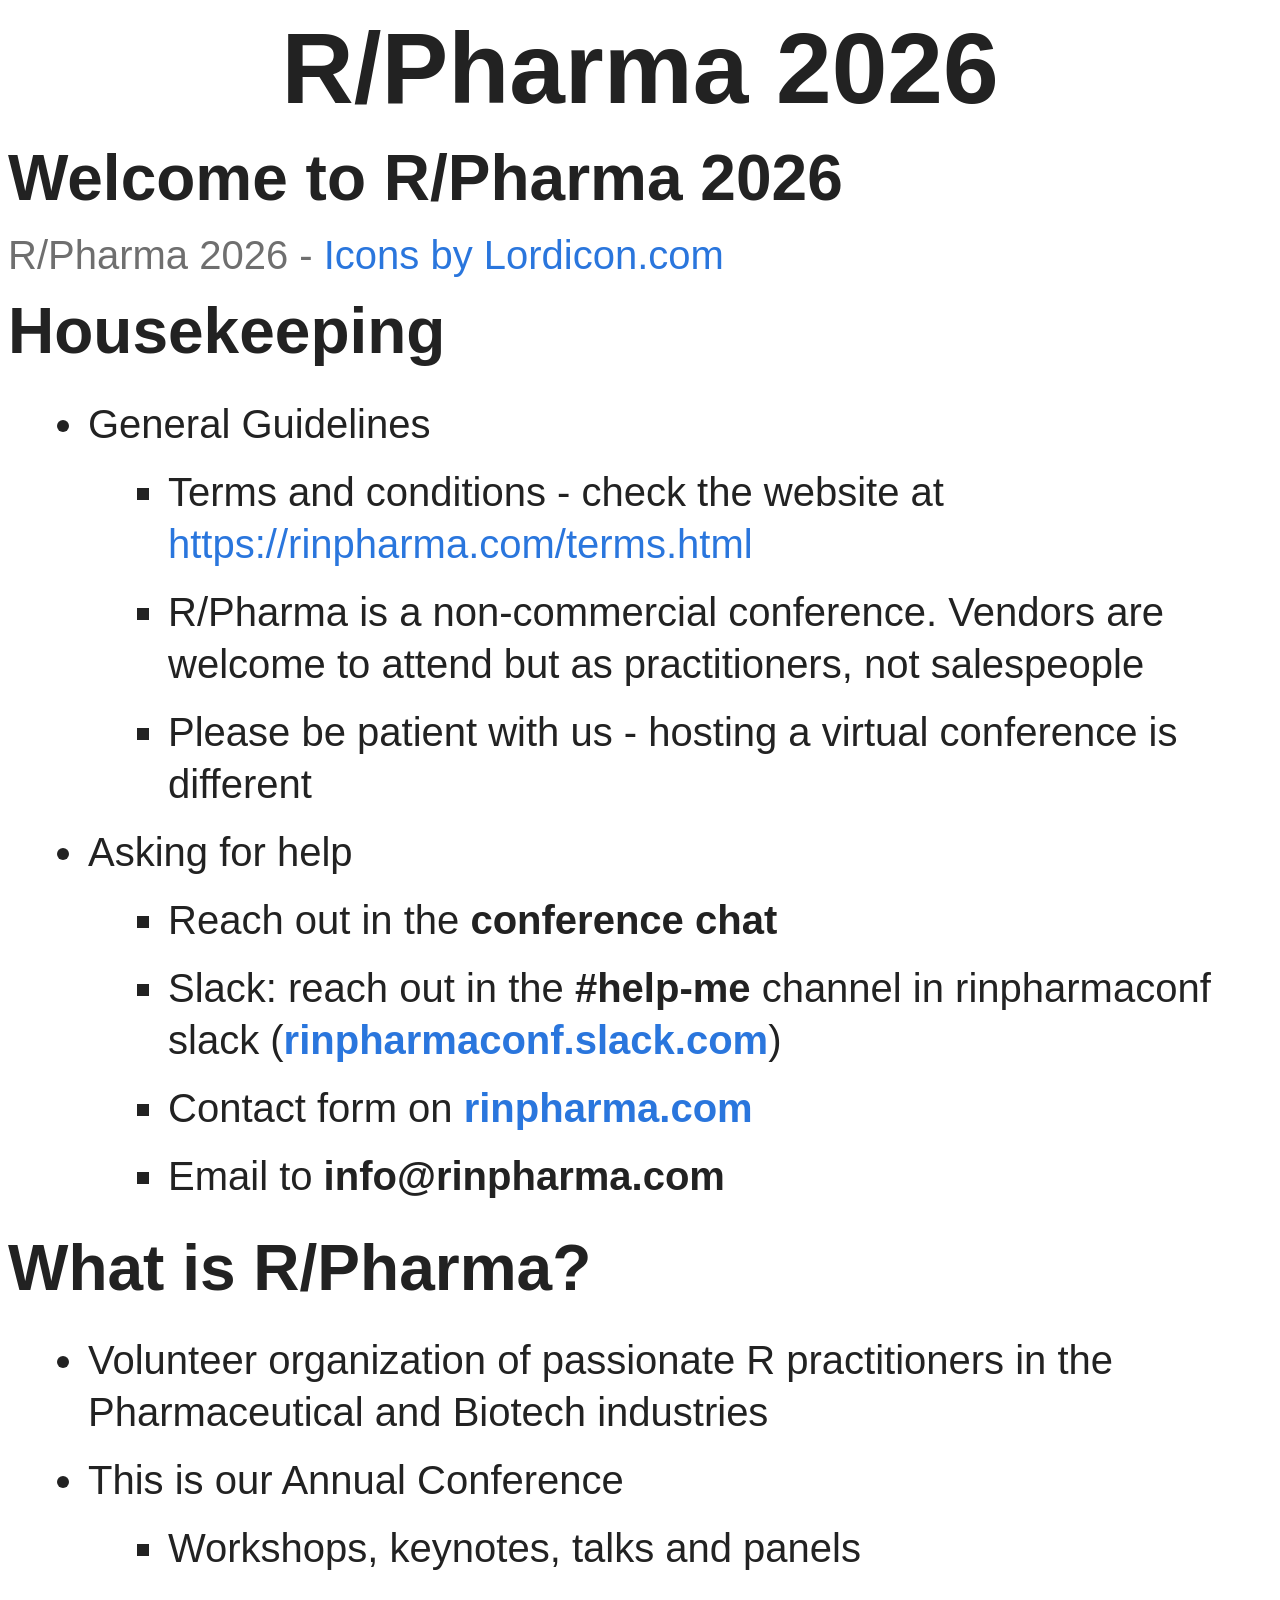
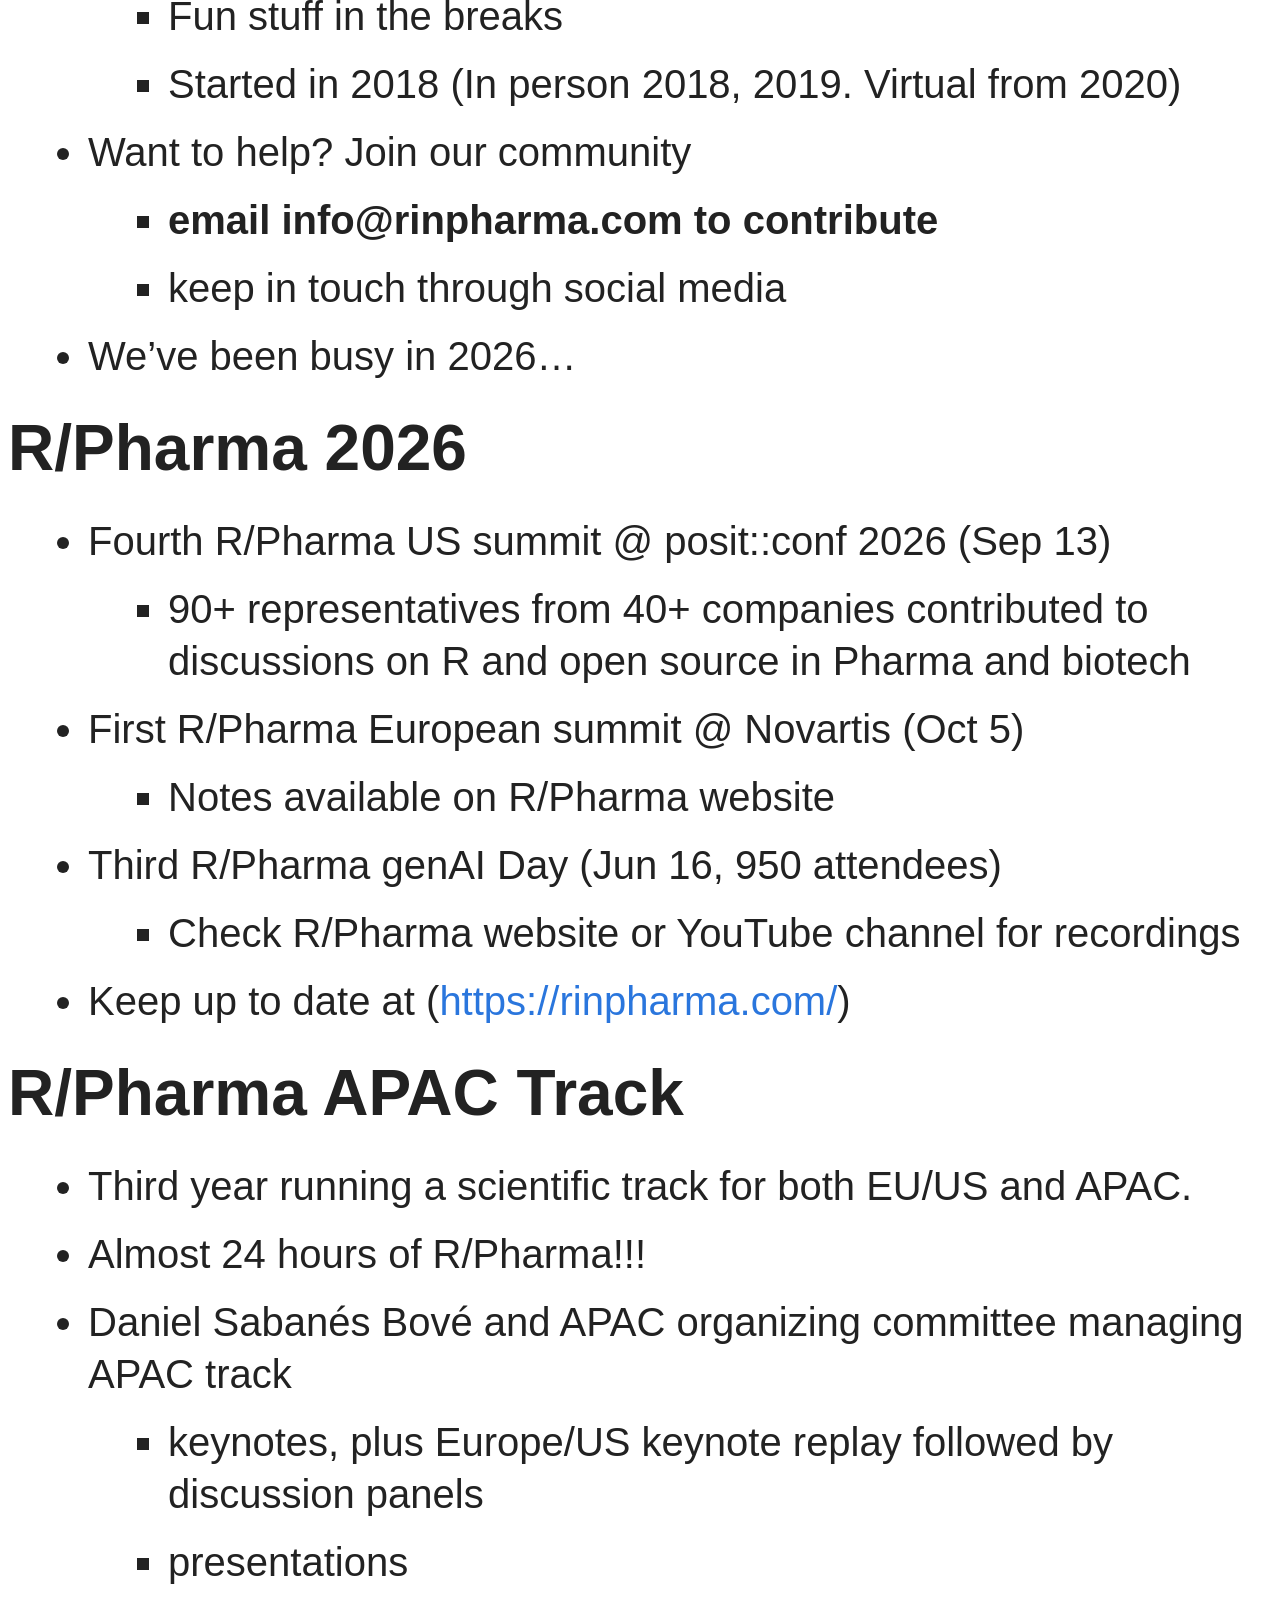
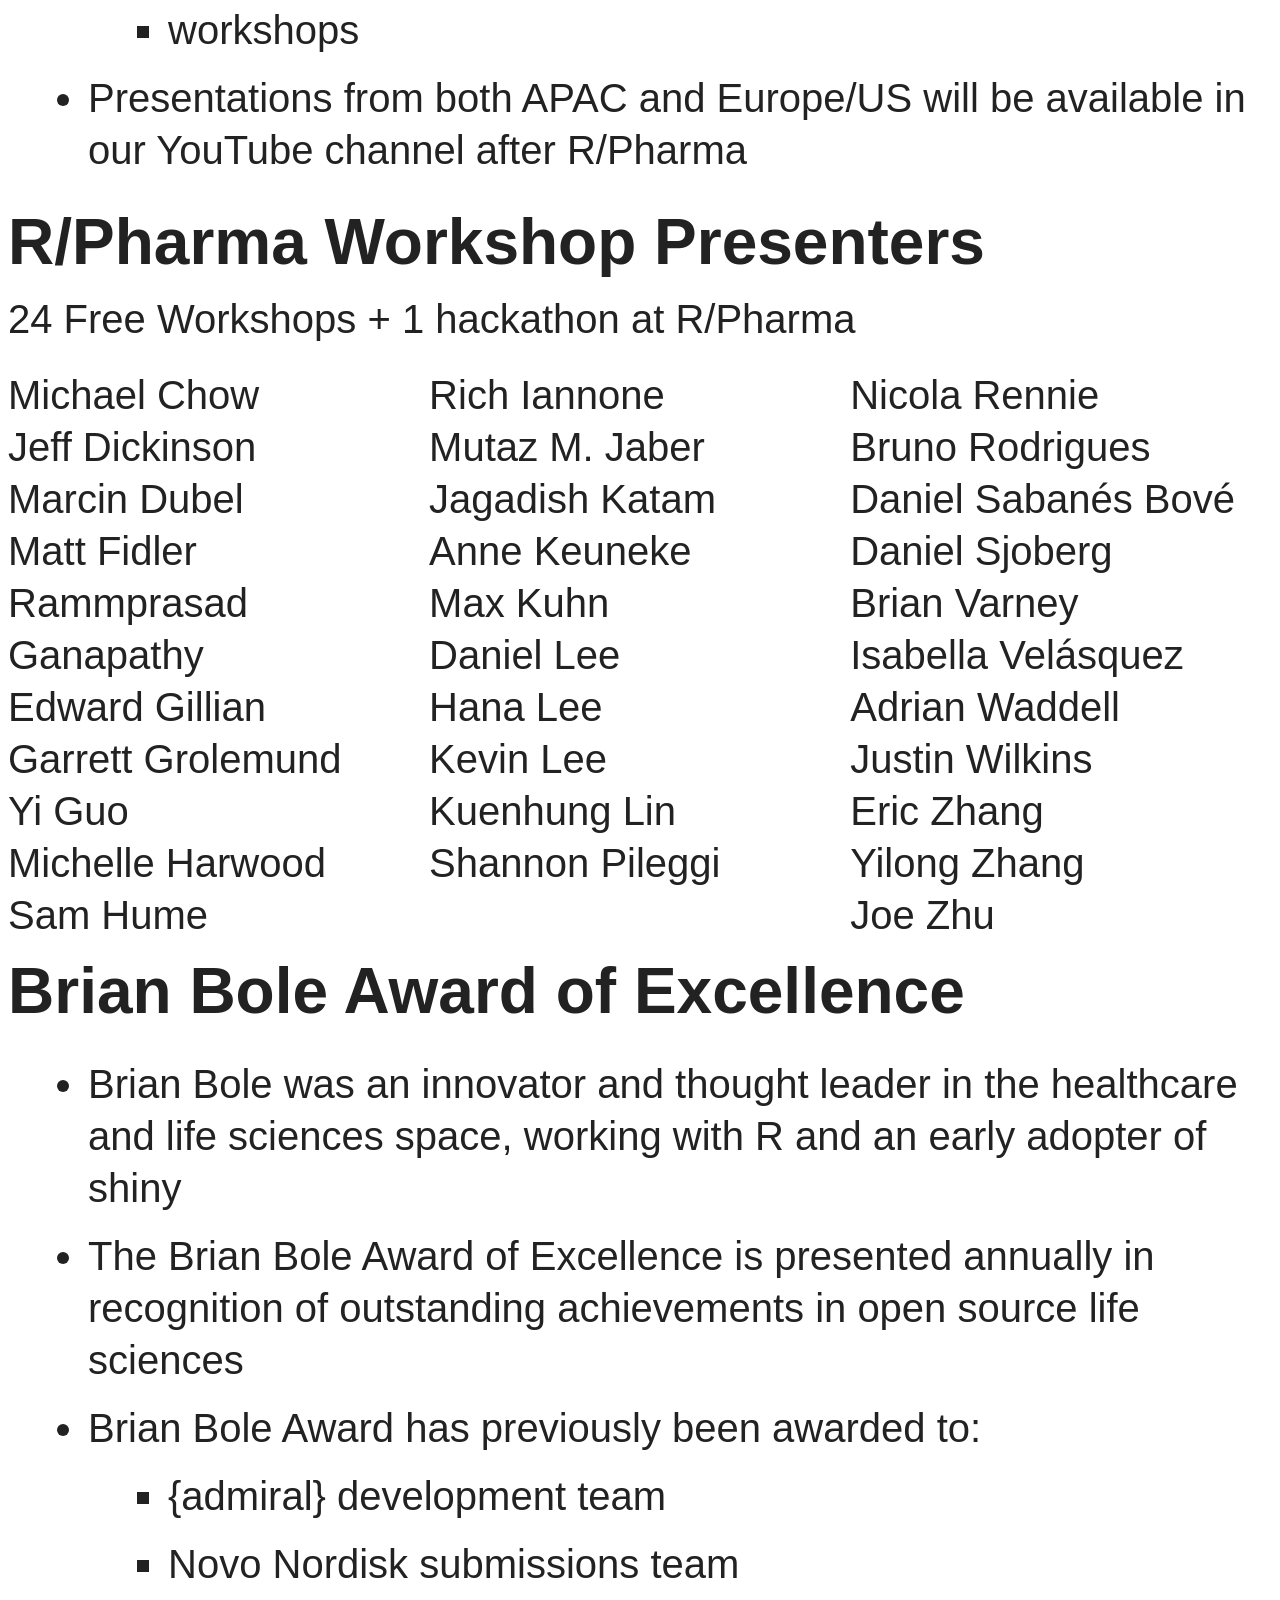
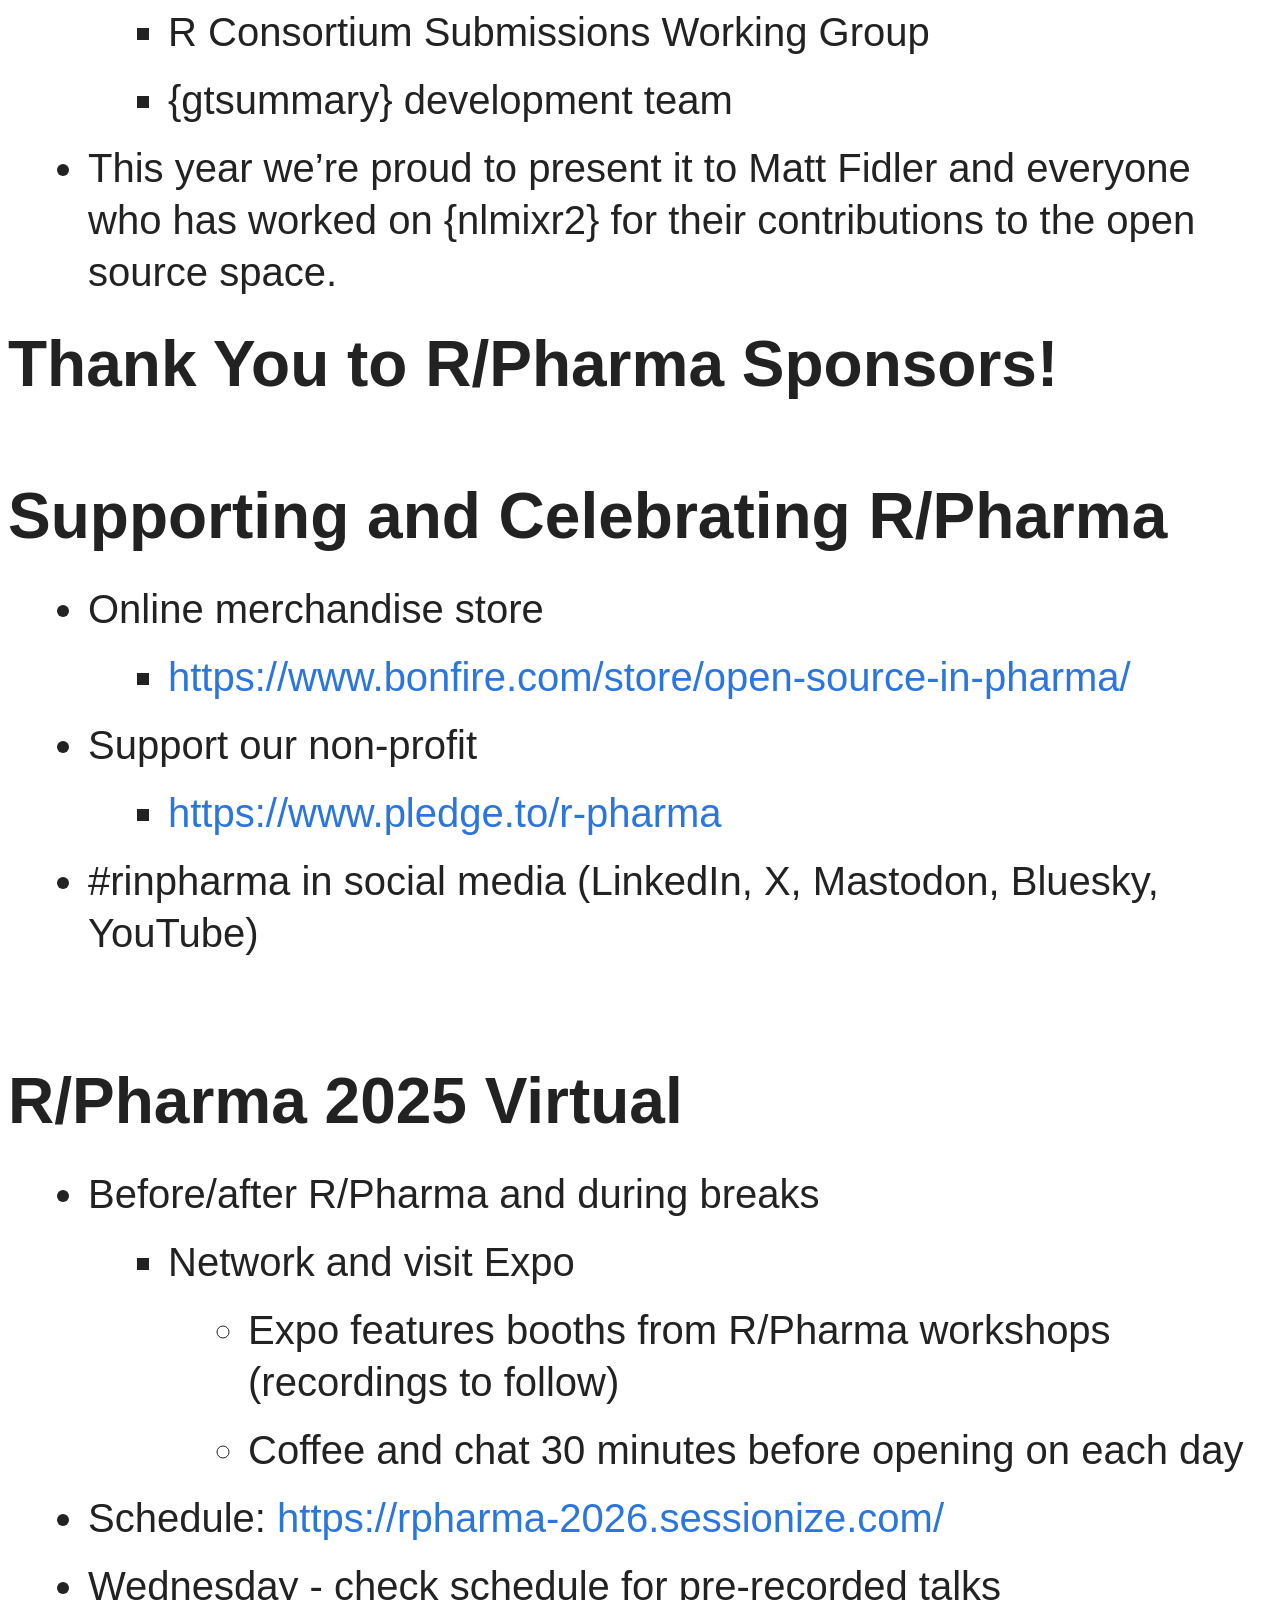
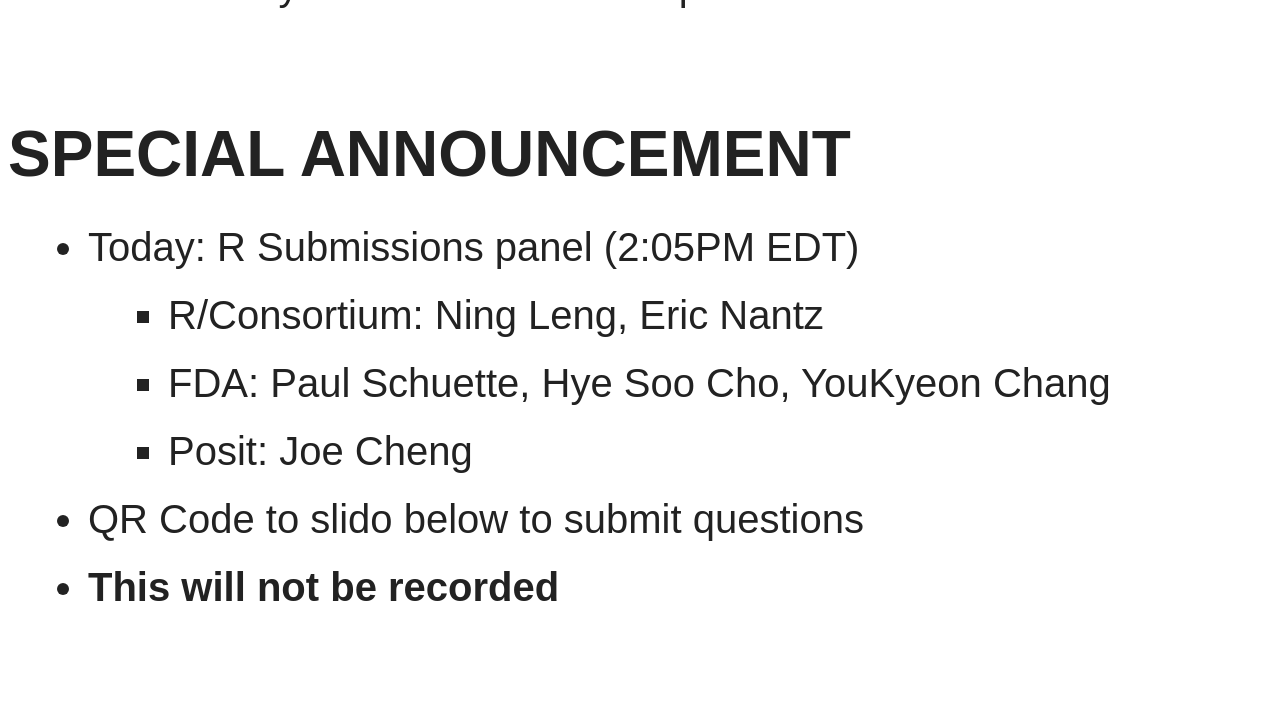
==== commit 3c275648: "updates to QR code images" ====
--- a/docs/index.html
+++ b/docs/index.html
@@ -151,15 +151,15 @@
 <ul>
 <li>General Guidelines
 <ul>
-<li>Terms and conditions - check the website at https://rinpharma.com/terms.html</li>
+<li>Terms and conditions - check the website at <a href="https://rinpharma.com/terms.html">https://rinpharma.com/terms.html</a></li>
 <li>R/Pharma is a non-commercial conference. Vendors are welcome to attend but as practitioners, not salespeople</li>
 <li>Please be patient with us - hosting a virtual conference is different <lord-icon src="https://cdn.lordicon.com/ebvizisb.json" trigger="loop"></lord-icon></li>
 </ul></li>
 <li>Asking for help
 <ul>
 <li>Reach out in the <strong>conference chat</strong></li>
-<li>Slack: reach out in the <strong>#help-me</strong> channel in rinpharmaconf (<strong>rinpharmaconf.slack.com</strong>)</li>
-<li>Contact form on <strong>rinpharma.com</strong></li>
+<li>Slack: reach out in the <strong>#help-me</strong> channel in rinpharmaconf slack (<a href="rinpharmaconf.slack.com"><strong>rinpharmaconf.slack.com</strong></a>)</li>
+<li>Contact form on <a href="rinpharma.com"><strong>rinpharma.com</strong></a></li>
 <li>Email to <strong>info@rinpharma.com</strong></li>
 </ul></li>
 </ul>
@@ -298,7 +298,7 @@
 </ul>
 </div>
 <div class="space-image">
-<p><img data-src="assets/R_Pharma_Store-1024.png" width="200"> <img data-src="assets/pledgeto-1024.png" width="200"></p>
+<p><img data-src="assets/QR_store.png" width="200"> <img data-src="assets/QR_pledge.png" width="200"></p>
 </div>
 </section>
 <section id="rpharma-2025-virtual" class="slide level2">
@@ -309,7 +309,7 @@
 <ul>
 <li>Network and visit Expo
 <ul>
-<li>Expo features booths from R/Pharma workshops</li>
+<li>Expo features booths from R/Pharma workshops (recordings to follow)</li>
 <li>Coffee and chat 30 minutes before opening on each day</li>
 </ul></li>
 </ul></li>
@@ -318,11 +318,12 @@
 </ul>
 </div>
 <div class="space-image">
-<p><img data-src="assets/Expo-1024.jpeg" width="200"> <img data-src="assets/Schedule-1024.jpeg" width="200"></p>
-</div>
-</section>
-<section id="special-announcements" class="slide level2">
-<h2>SPECIAL ANNOUNCEMENTS</h2>
+<p><img data-src="assets/QR_schedule_2026.png" width="200"></p>
+</div>
+</section>
+<section id="special-announcement" class="slide level2">
+<h2>SPECIAL ANNOUNCEMENT</h2>
+<div class="small">
 <ul>
 <li>Today: R Submissions panel (2:05PM EDT)
 <ul>
@@ -330,9 +331,13 @@
 <li>FDA: Paul Schuette, Hye Soo Cho, YouKyeon Chang</li>
 <li>Posit: Joe Cheng</li>
 </ul></li>
-<li>look out for slido link in chat to submit questions</li>
+<li>QR Code to slido below to submit questions</li>
 <li><strong>This will not be recorded</strong></li>
 </ul>
+</div>
+<div class="space-image">
+<p><img data-src="assets/QR_panel.png" width="200"></p>
+</div>
 
 
 </section>
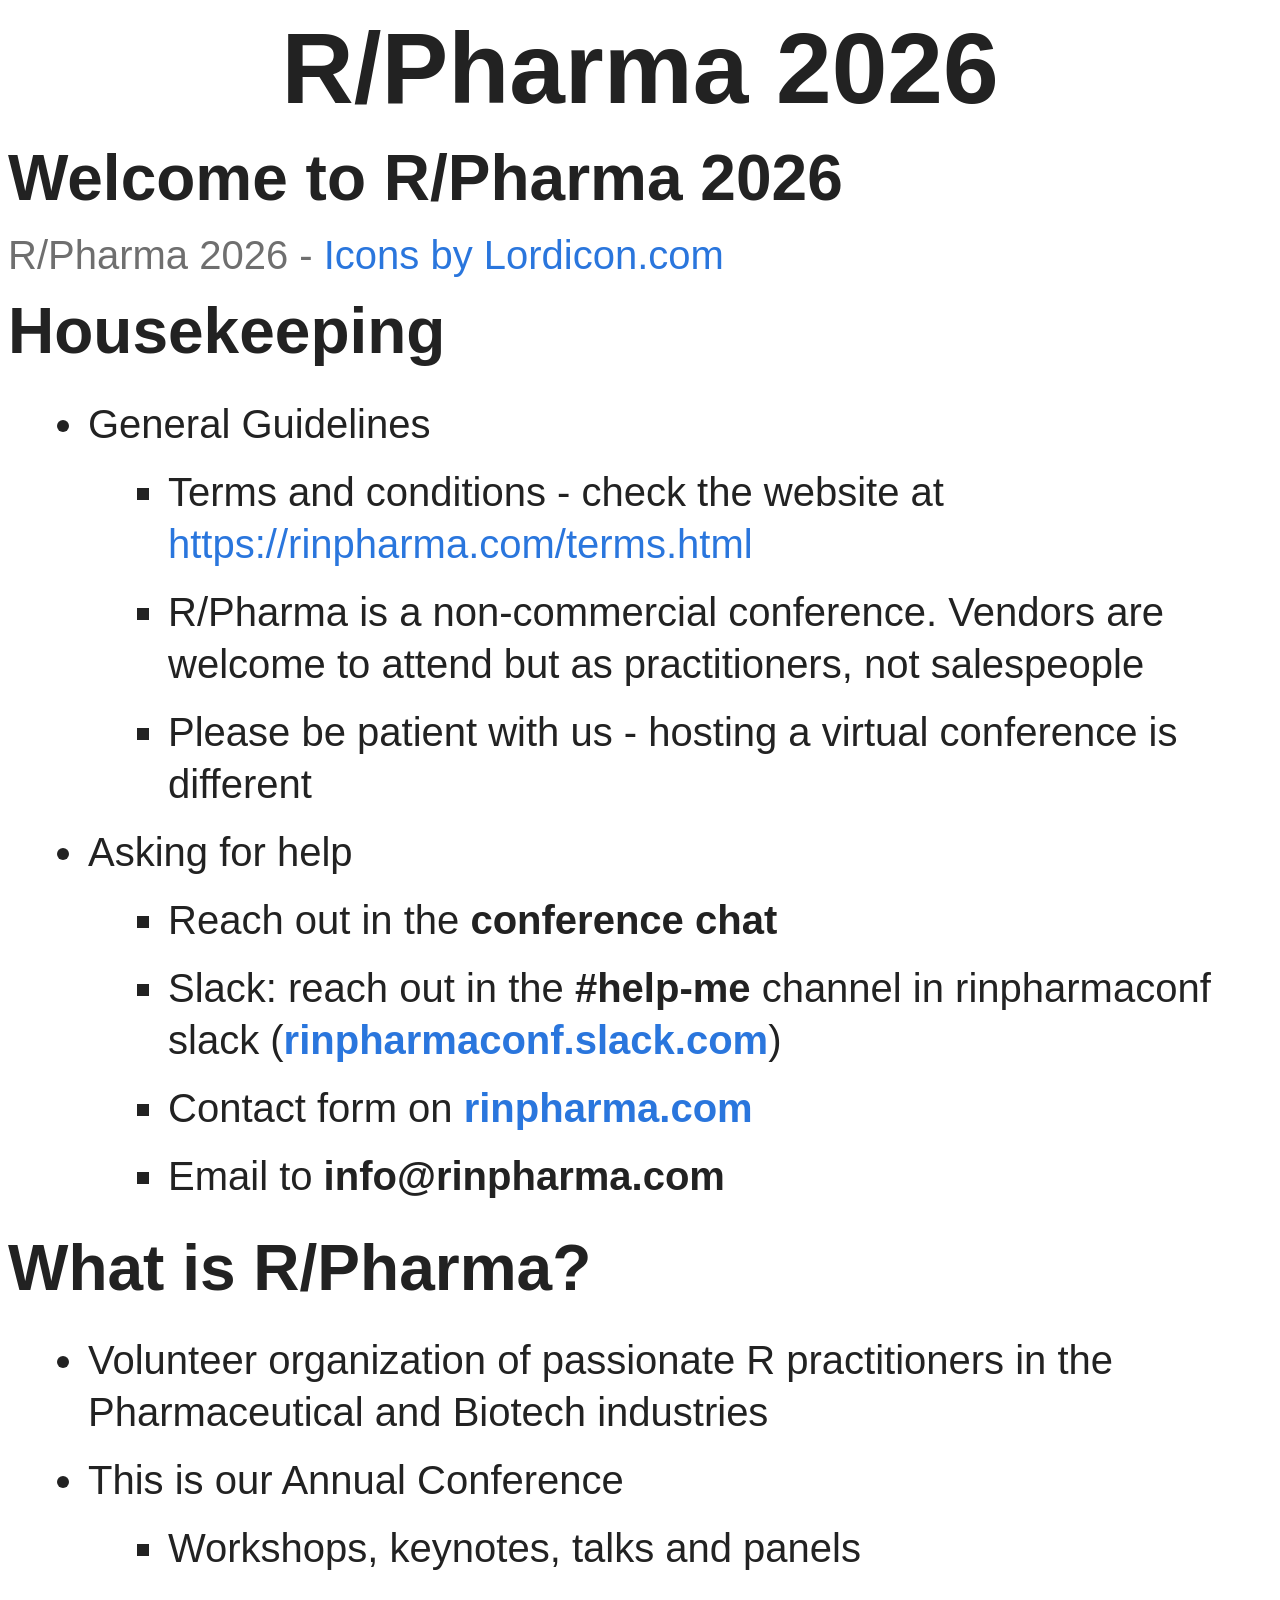
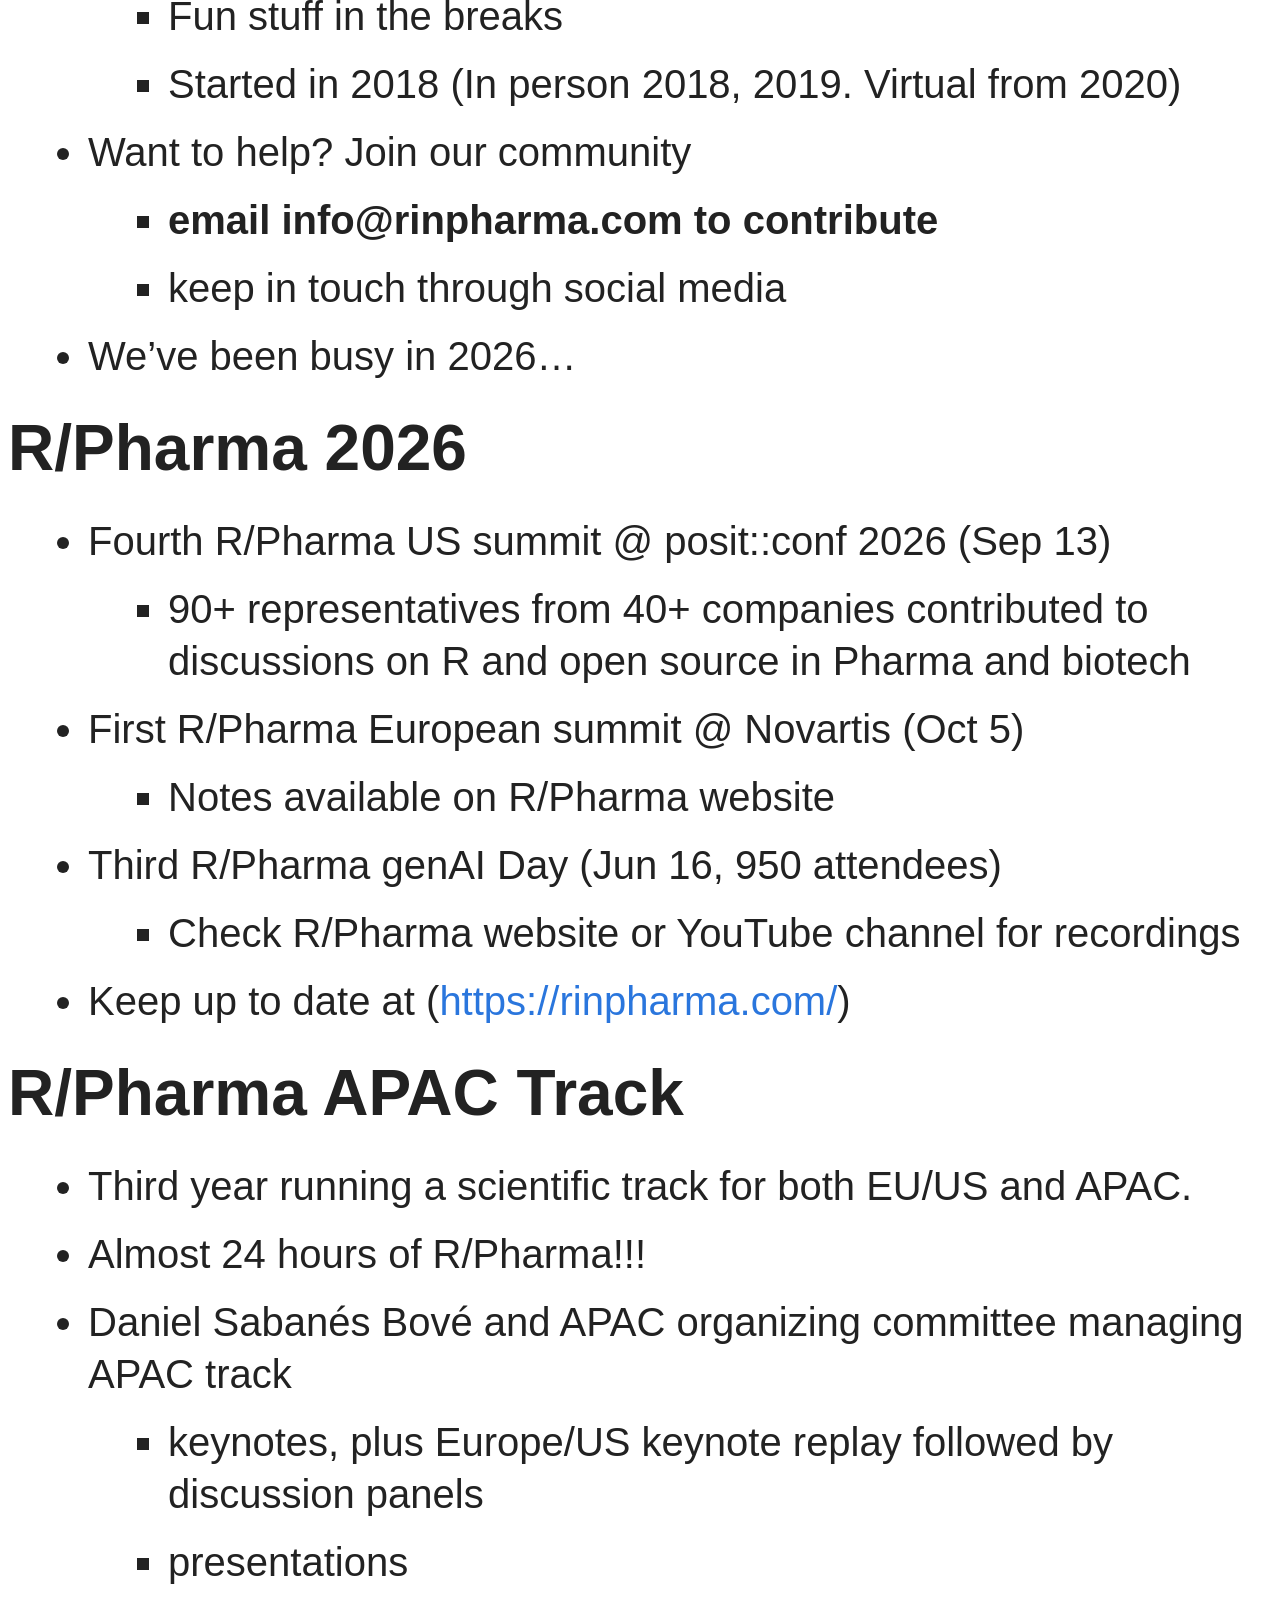
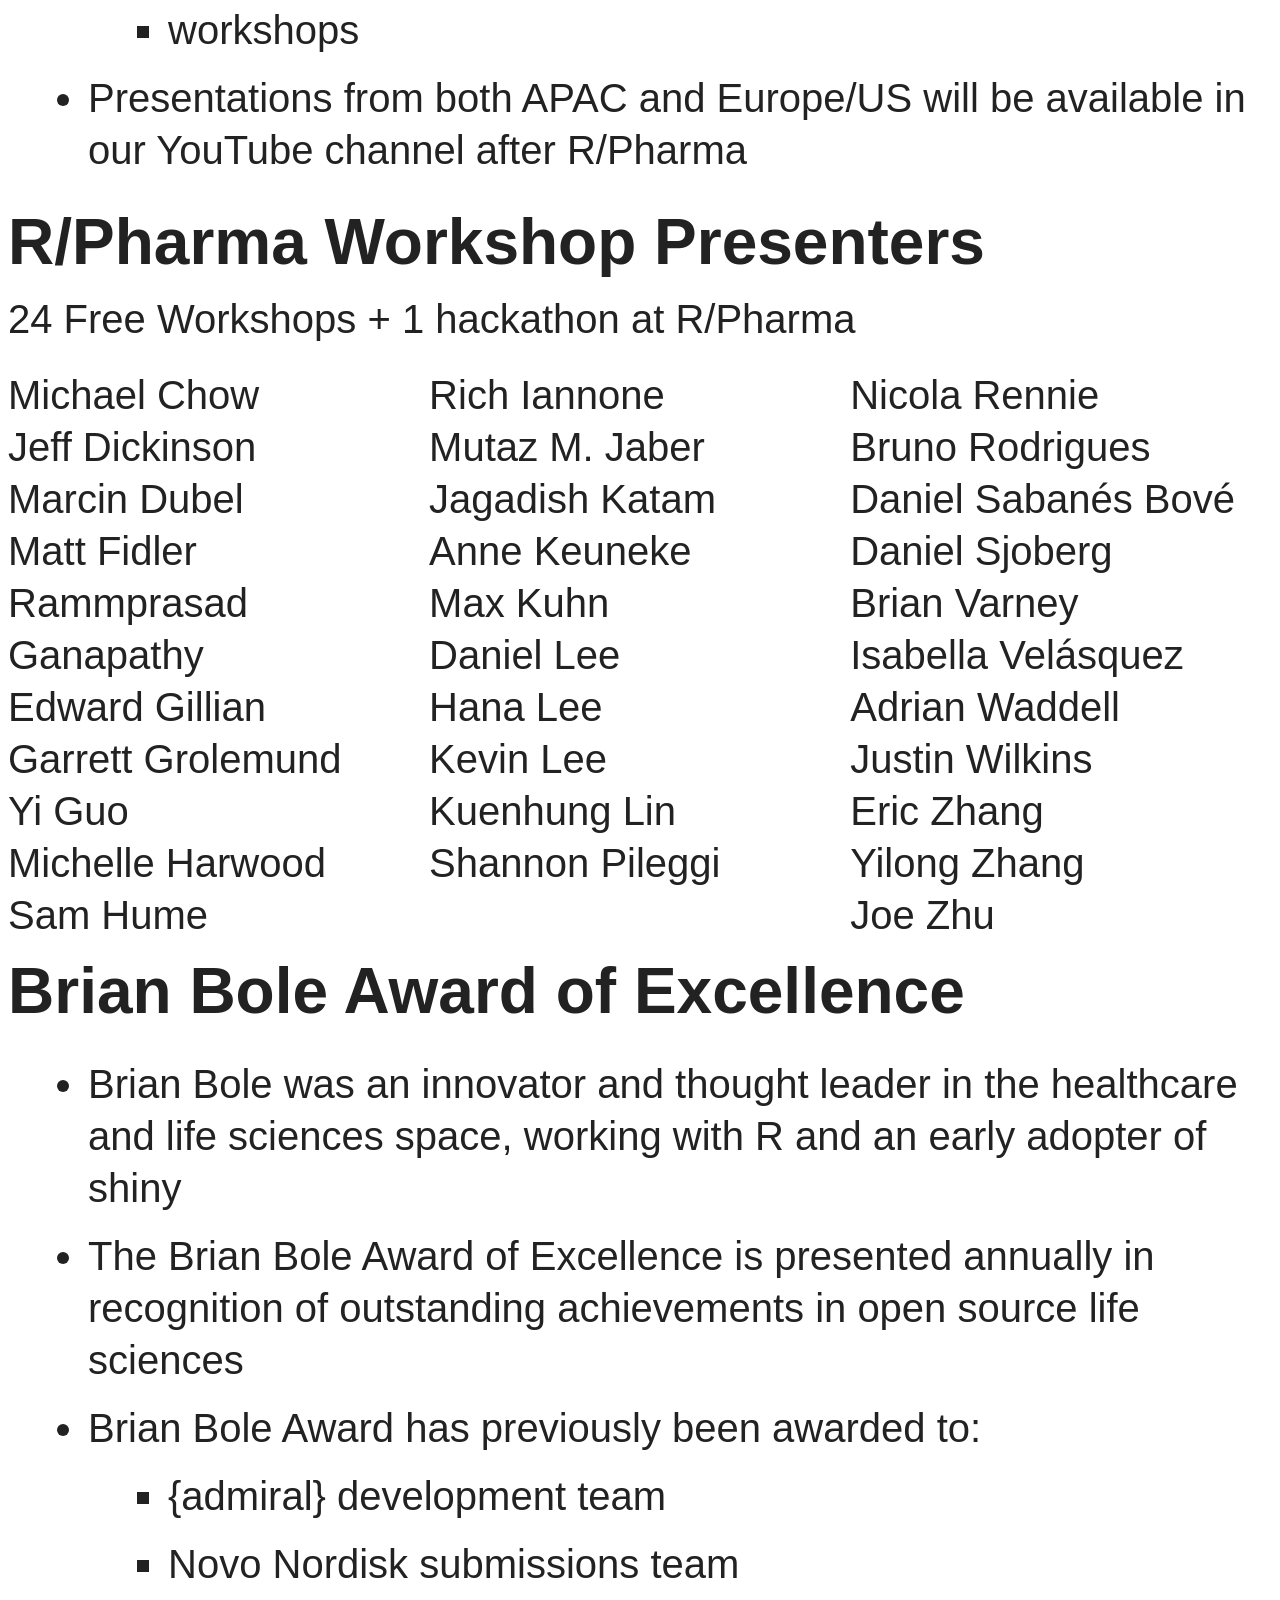
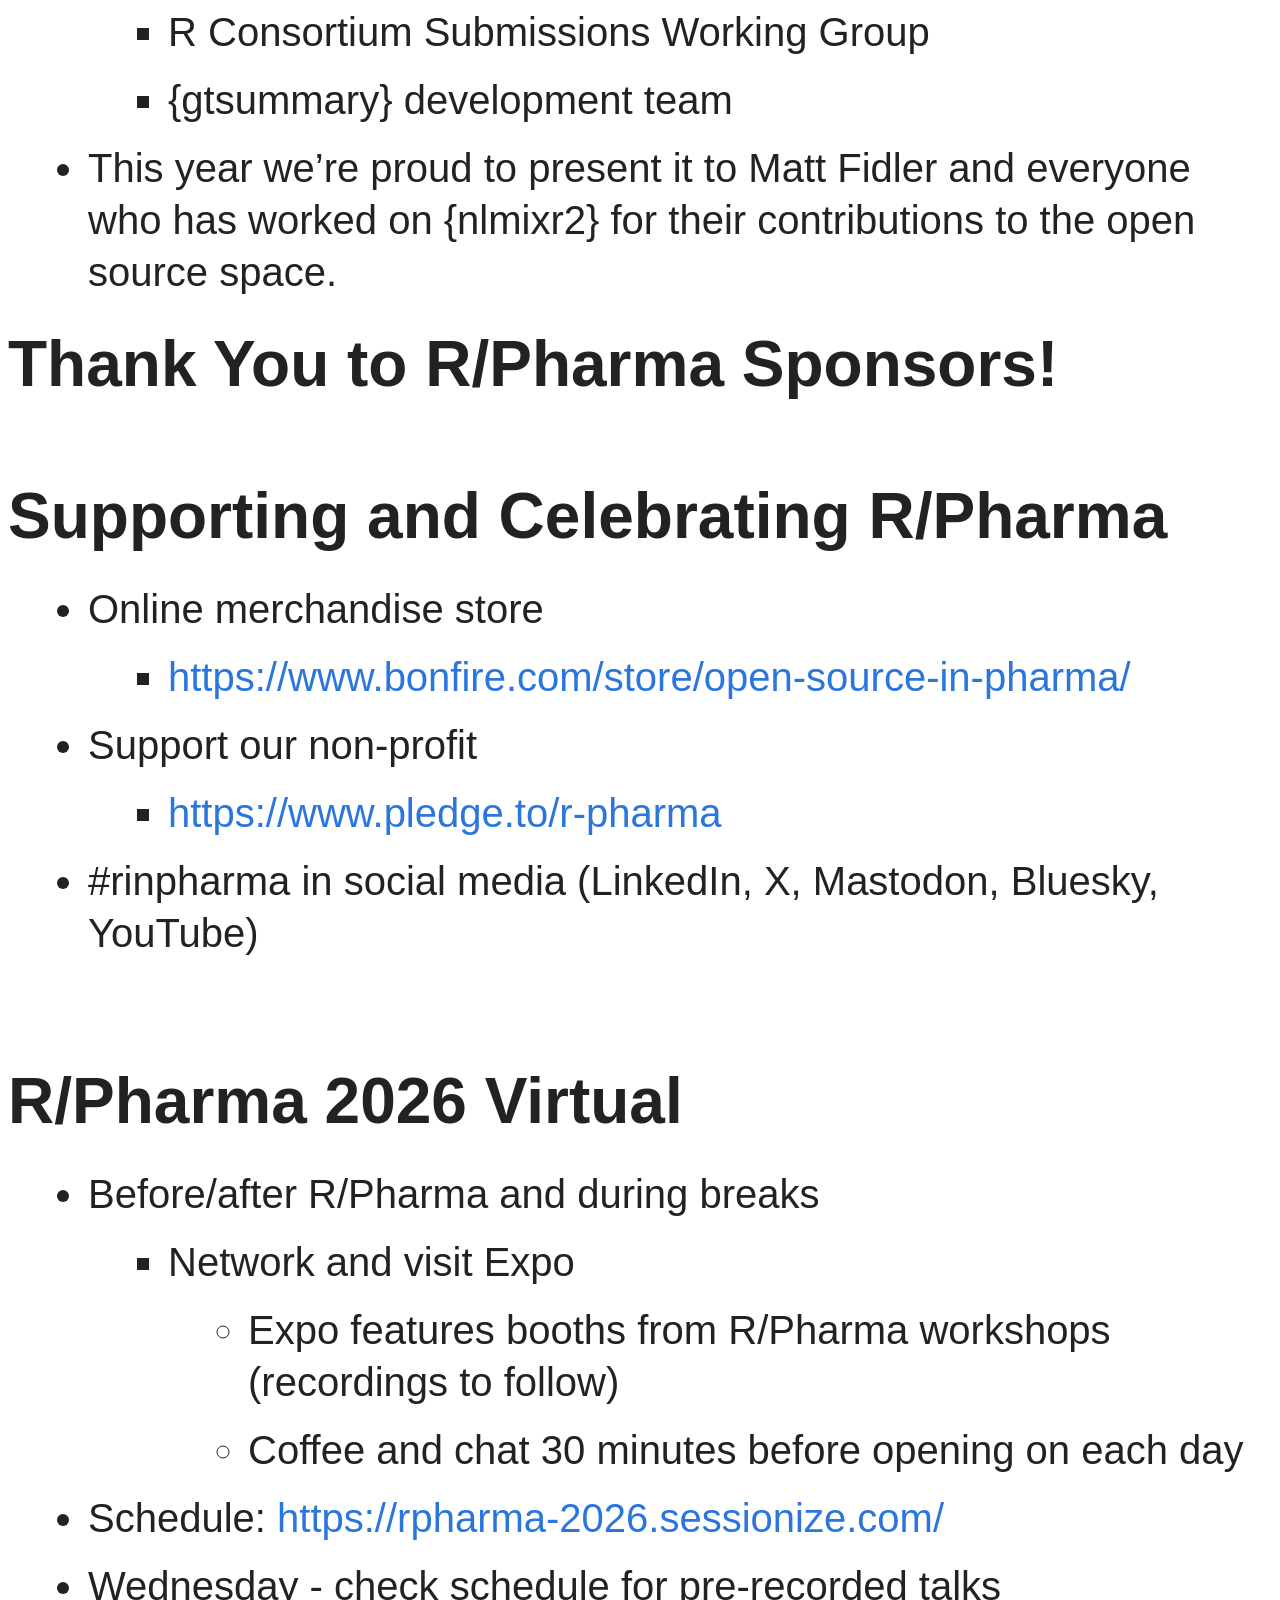
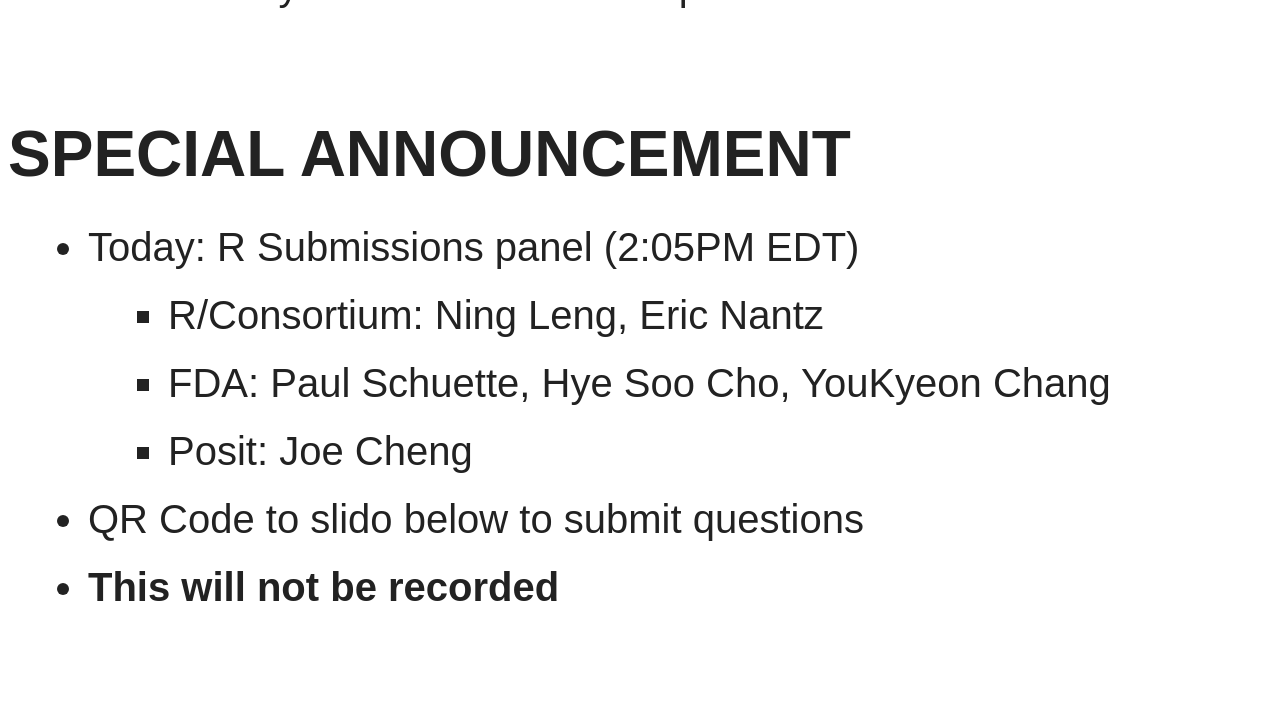
==== commit a3dac640: "fix year" ====
--- a/docs/index.html
+++ b/docs/index.html
@@ -301,8 +301,8 @@
 <p><img data-src="assets/QR_store.png" width="200"> <img data-src="assets/QR_pledge.png" width="200"></p>
 </div>
 </section>
-<section id="rpharma-2025-virtual" class="slide level2">
-<h2>R/Pharma 2025 Virtual</h2>
+<section id="rpharma-2026-virtual" class="slide level2">
+<h2>R/Pharma 2026 Virtual</h2>
 <div class="small">
 <ul>
 <li>Before/after R/Pharma and during breaks
